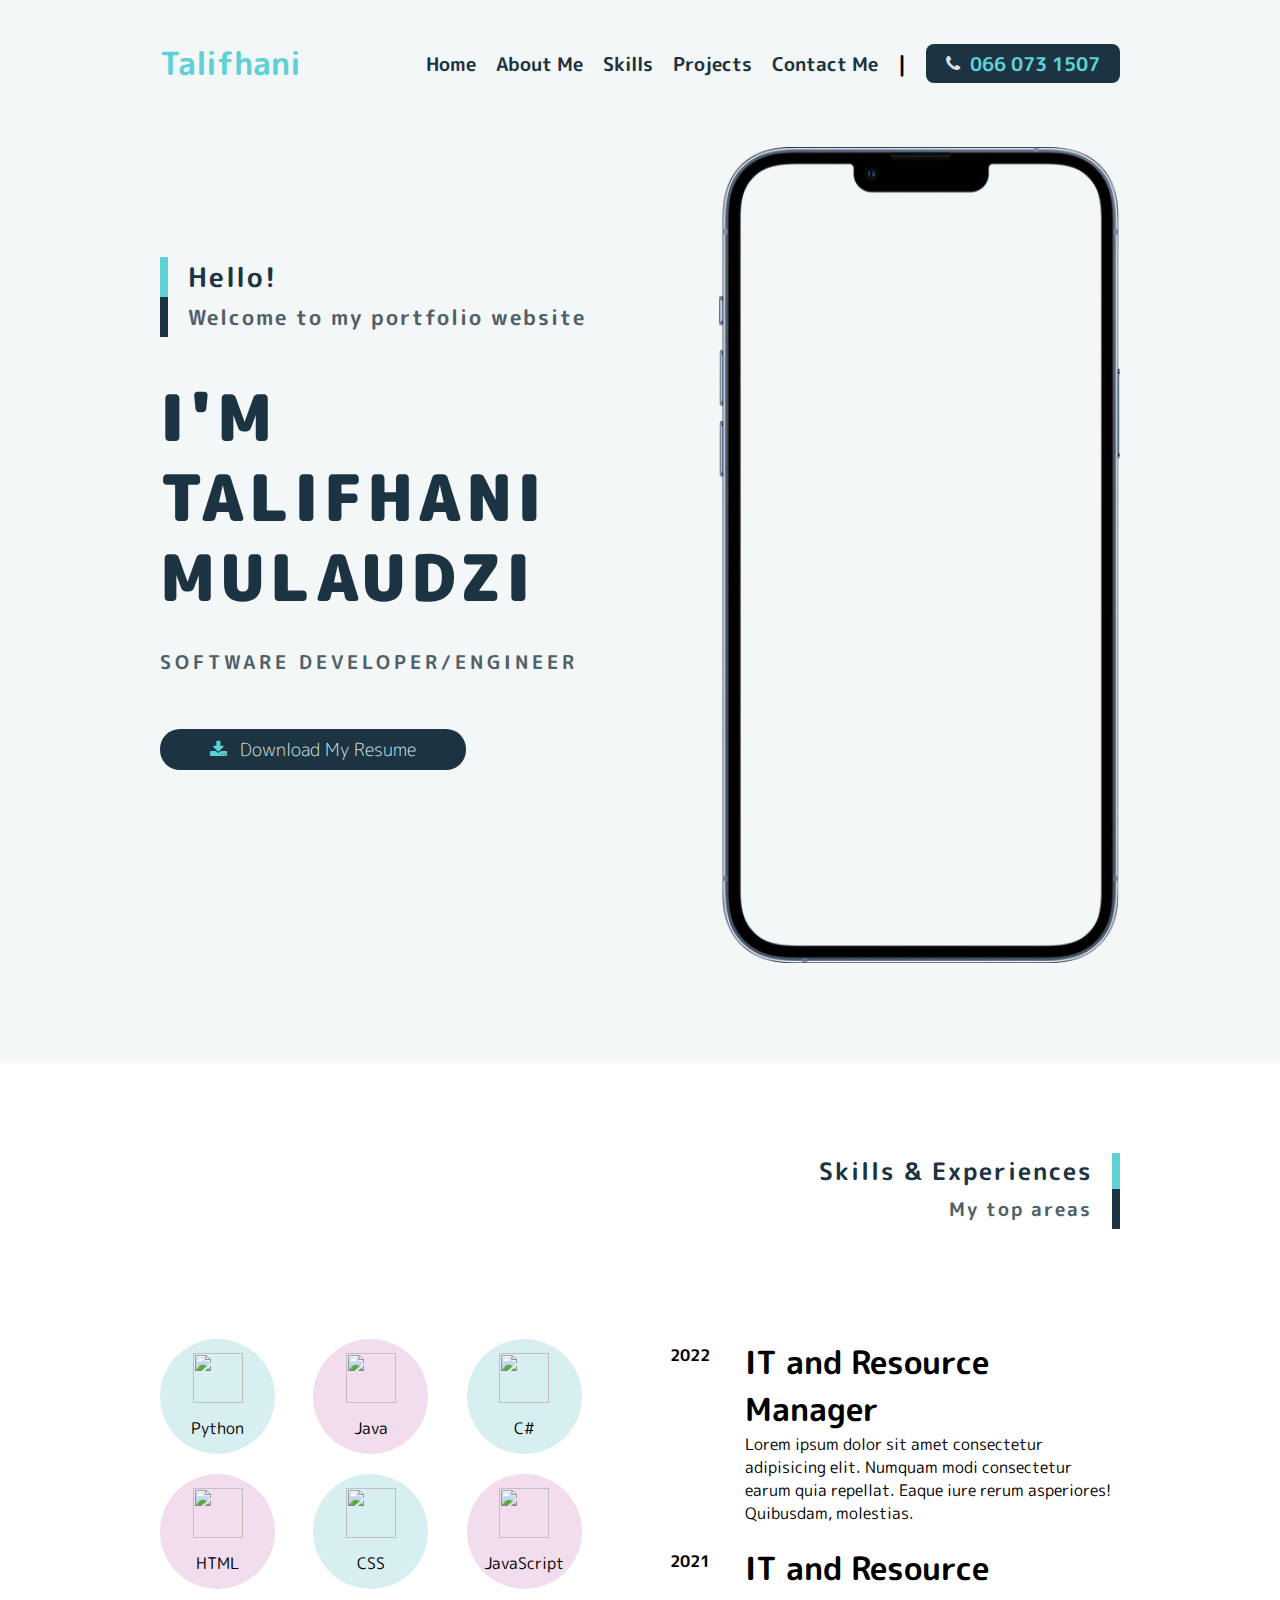
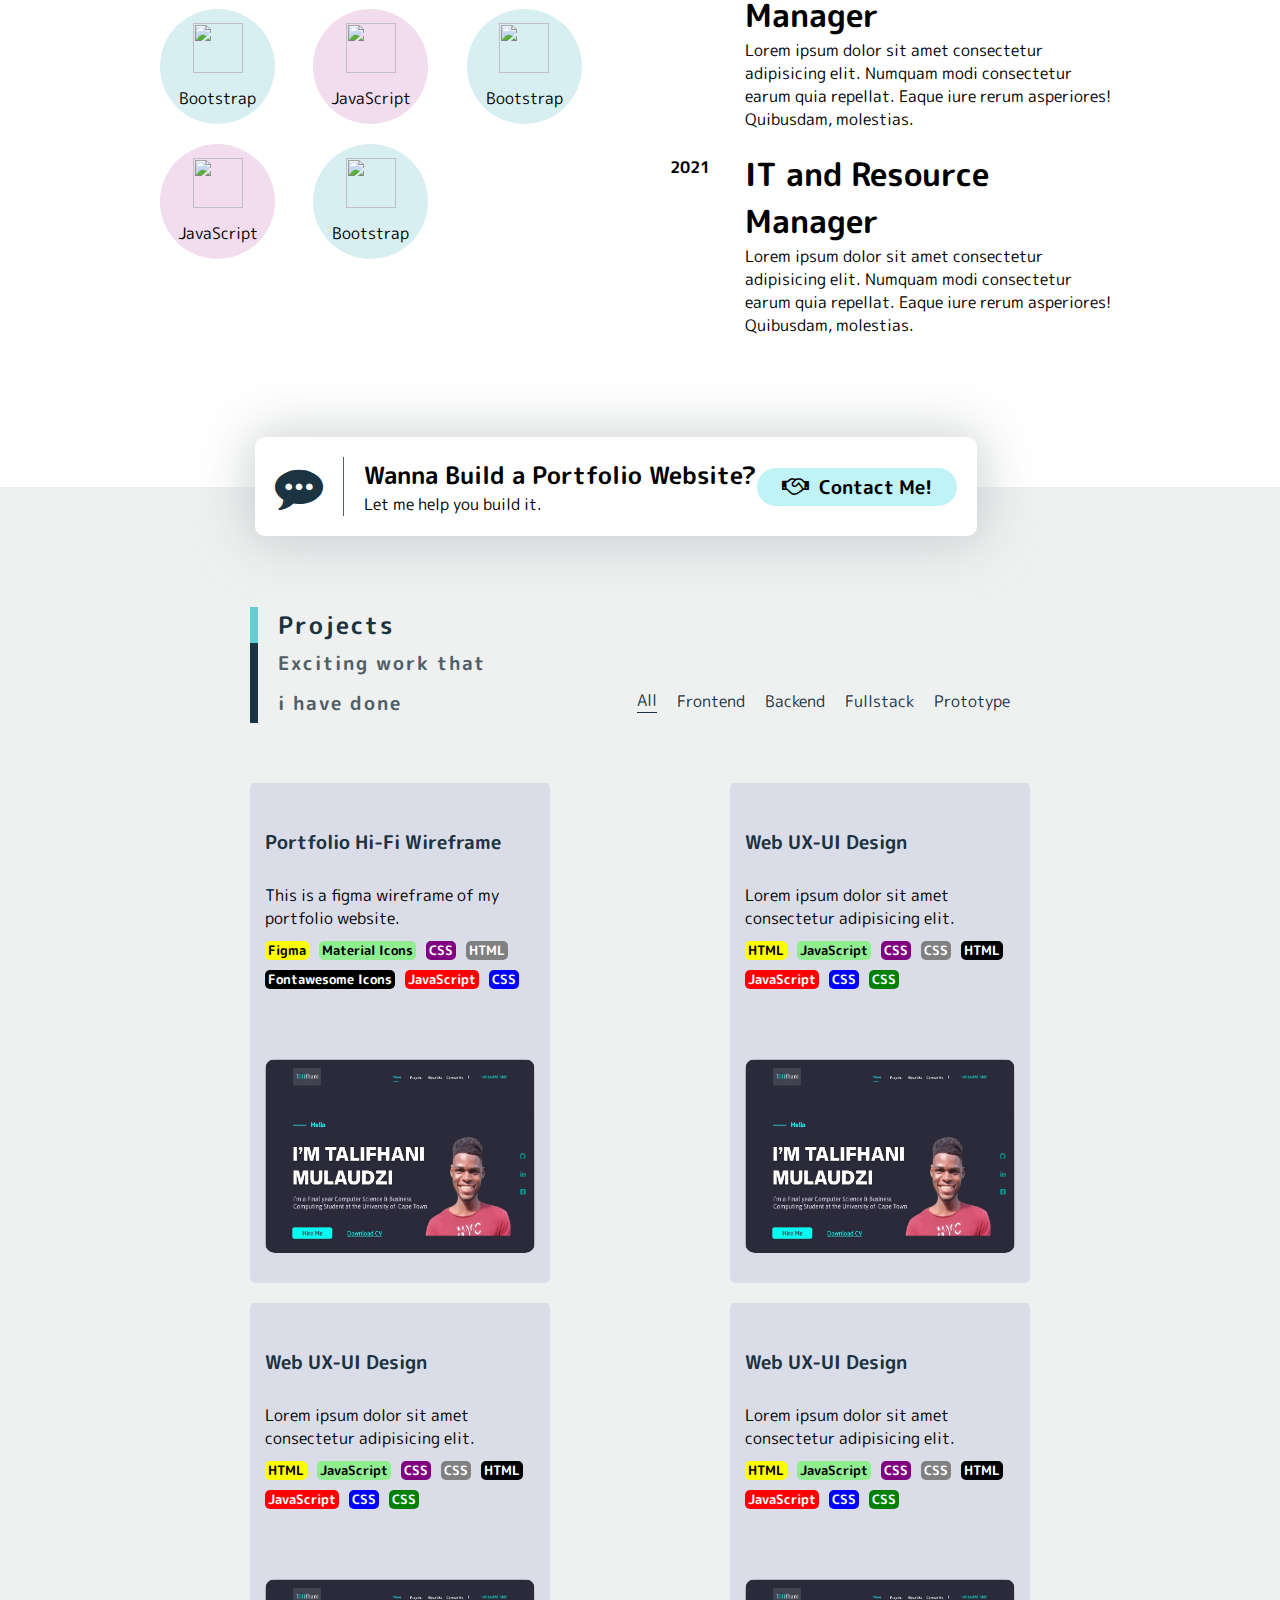
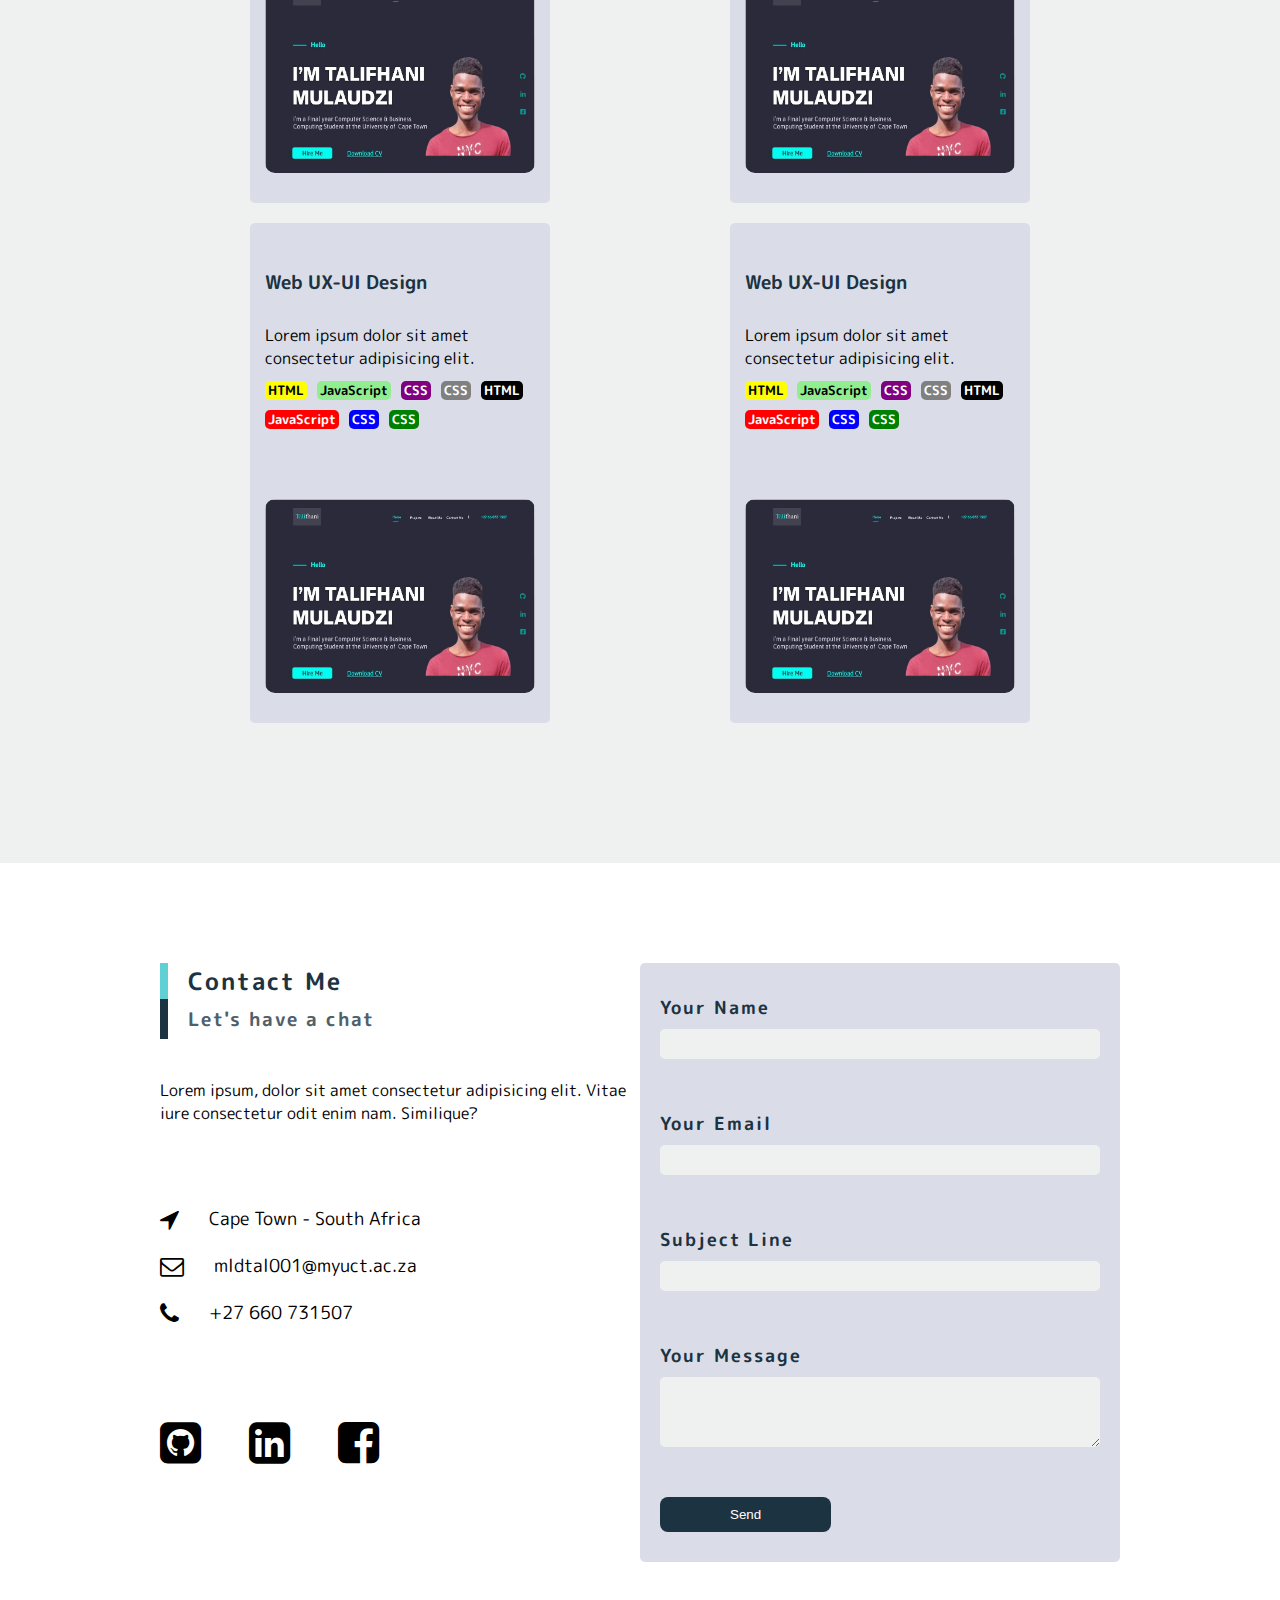
==== index.html @ 7d08fd40 "html update" ====
<!DOCTYPE html>
<html lang="en">
  <head>
    <meta charset="UTF-8" />
    <meta http-equiv="X-UA-Compatible" content="IE=edge" />
    <meta name="viewport" content="width=device-width, initial-scale=1.0" />
    <link
      rel="stylesheet"
      href="https://cdnjs.cloudflare.com/ajax/libs/font-awesome/4.7.0/css/font-awesome.min.css"
    />

    <link rel="preconnect" href="https://fonts.googleapis.com" />
    <link rel="preconnect" href="https://fonts.gstatic.com" crossorigin />
    <link
      href="https://fonts.googleapis.com/css2?family=M+PLUS+Rounded+1c:wght@100;300;400;500;700;800;900&display=swap"
      rel="stylesheet"
    />

    <!-- Programming language icons -->
    <link
      rel="stylesheet"
      href="https://cdn.jsdelivr.net/gh/devicons/devicon@v2.10.1/devicon.min.css"
    />

    <!-- Bootstrap -->
    

    <link rel="stylesheet" href="style.css" />
    <title>Talifhani Mulaudzi</title>
  </head>
  <body>
    
    <header id="header" class="header-wrapper">
      <canvas class="particles"></canvas>
      <div class="head-center">
        <nav>
          <h1>Talifhani</h1>
          <div class="nav-wrapper">
            <ul class="nav-list">
              <a href="#"><li><h3>Home</h3></li></a>
              <a href="#"><li><h3>About Me</h3></li></a>
              <a href="#skills-section"><li><h3>Skills</h3></li></a>
              <a href="#projects"><li><h3>Projects</h3></li></a>
              <a href="#contact-me"><li><h3>Contact Me</h3></li></a>
              <li><h3>|</h3></li>
              <a href="#">
                <li class="call">
                  <i class="fa fa-phone" aria-hidden="true"></i>
                  <h3>066 073 1507</h3>
                </li>
              </a>
            </ul>
          </div>
        </nav>
        <div class="header-content">
          <div class="intro">
            <div class="welcome">
              <h2 class="tittle-left">Hello!</h2>
              <h3 class="subtittle-left">Welcome to my portfolio website</3>
            </div>
            <h1>I'M TALIFHANI MULAUDZI</h1>
            <p class="job-tittle">SOFTWARE DEVELOPER/ENGINEER</p>
            <div class="buttons">
              <!-- <a href="#">Hire Me</a> -->
              <a href="#"
                ><i class="fa fa-download" aria-hidden="true"></i> Download My
                Resume</a
              >
            </div>
            
          </div>
          <div class="picture"></div>
        </div>
        <div class="right-side"></div>
      </div>
    </header>
    <main>
      <!-- <section class="about-me">More about me</section> -->
      <section id="skills-section" class="skills-section">
        <div class="skills-wrapper">
          <div class="skills-tittles">
            <h2 class="tittle-right">Skills & Experiences</h2>
            <h3 class="subtittle-right">My top areas</h3>
          </div>
          <div class="skills-list">
            <ul class="skill">
              <li>
                <img
                  width="50px"
                  height="50px"
                  src="https://cdn.jsdelivr.net/gh/devicons/devicon/icons/python/python-original.svg"
                />
                <p>Python</p>
              </li>

              <li>
                <img
                  width="50px"
                  height="50px"
                  src="https://cdn.jsdelivr.net/gh/devicons/devicon/icons/java/java-original.svg"
                />
                <p>Java</p>
              </li>
              <li>
                <img
                  width="50px"
                  height="50px"
                  src="https://cdn.jsdelivr.net/gh/devicons/devicon/icons/csharp/csharp-original.svg"
                />
                <p>C#</p>
              </li>
              <li>
                <img
                  width="50px"
                  height="50px"
                  src="https://cdn.jsdelivr.net/gh/devicons/devicon/icons/html5/html5-original.svg"
                />
                <p>HTML</p>
              </li>
              <li>
                <img
                  width="50px"
                  height="50px"
                  src="https://cdn.jsdelivr.net/gh/devicons/devicon/icons/css3/css3-original.svg"
                />
                <p>CSS</p>
              </li>
              <li>
                <img
                  width="50px"
                  height="50px"
                  src="https://cdn.jsdelivr.net/gh/devicons/devicon/icons/javascript/javascript-original.svg"
                />
                <p>JavaScript</p>
              </li>
              <li>
                <img
                  width="50px"
                  height="50px"
                  src="https://cdn.jsdelivr.net/gh/devicons/devicon/icons/bootstrap/bootstrap-original.svg"
                />
                <p>Bootstrap</p>
              </li>
              <li>
                <img
                  width="50px"
                  height="50px"
                  src="https://cdn.jsdelivr.net/gh/devicons/devicon/icons/javascript/javascript-original.svg"
                />
                <p>JavaScript</p>
              </li>
              <li>
                <img
                  width="50px"
                  height="50px"
                  src="https://cdn.jsdelivr.net/gh/devicons/devicon/icons/bootstrap/bootstrap-original.svg"
                />
                <p>Bootstrap</p>
              </li>
              <li>
                <img
                  width="50px"
                  height="50px"
                  src="https://cdn.jsdelivr.net/gh/devicons/devicon/icons/javascript/javascript-original.svg"
                />
                <p>JavaScript</p>
              </li>
              <li>
                <img
                  width="50px"
                  height="50px"
                  src="https://cdn.jsdelivr.net/gh/devicons/devicon/icons/bootstrap/bootstrap-original.svg"
                />
                <p>Bootstrap</p>
              </li>
            </ul>
          </div>
          <div class="experiences">
            <div class="experience">
              <h4 class="year">2022</h4>
              <div class="experience-description">
                <h1>IT and Resource Manager</h1>
                <p>
                  Lorem ipsum dolor sit amet consectetur adipisicing elit. Numquam
                  modi consectetur earum quia repellat. Eaque iure rerum asperiores!
                  Quibusdam, molestias.
                </p>
              </div>
            </div>
            <div class="experience">
              <h4 class="year">2021</h4>
              <div class="experience-description">
                <h1>IT and Resource Manager</h1>
                <p>
                  Lorem ipsum dolor sit amet consectetur adipisicing elit. Numquam
                  modi consectetur earum quia repellat. Eaque iure rerum asperiores!
                  Quibusdam, molestias.
                </p>
              </div>
            </div>
            <div class="experience">
              <h4 class="year">2021</h4>
              <div class="experience-description">
                <h1>IT and Resource Manager</h1>
                <p>
                  Lorem ipsum dolor sit amet consectetur adipisicing elit. Numquam
                  modi consectetur earum quia repellat. Eaque iure rerum asperiores!
                  Quibusdam, molestias.
                </p>
              </div>
            </div>
          </div>
        </div>
      </section>
      <section class="projects" id="projects">
        <div class="projects-wrapper">
          <div class="wide-card">
            <div class="left">
              <i class="fa fa-commenting" aria-hidden="true"></i>
              <div>
                <h2>Wanna Build a Portfolio Website?</h2>
                <p>Let me help you build it.</p>
              </div>
            </div>
            <a href="#contact-me" class="btn">
              <i class="fa fa-handshake-o" aria-hidden="true"></i>
              <h3>Contact Me!</h3>
            </a>
          </div>
          <div class="heading">
            <h2 class="tittle-left">Projects</h2>
            <h3 class="subtittle-left">Exciting work that i have done</h3>
          </div>
          <div class="filter-menu">
            <ul>
              <a class="active" href="#"><li>All</li></a>
              <a href="#"><li>Frontend</li></a>
              <a href="#"><li>Backend</li></a>
              <a href="#"><li>Fullstack</li></a>
              <a href="#"><li>Prototype</li></a>
            </ul>
          </div>
          <div class="card-wrapper">
            <div class="card">
              <div>
                <h3>Portfolio Hi-Fi Wireframe</h3>
                <p>This is a figma wireframe of my portfolio website. </p>
                <ul class="languages">
                  <li>Figma</li>
                  <li>Material Icons</li>
                  <li>CSS</li>
                  <li>HTML</li>
                  <li>Fontawesome Icons</li>
                  <li>JavaScript</li>
                  <li>CSS</li>
                </ul>
              </div>
              <img src="./assets/web.JPG" >
            </div>
            <div class="card">
              <div>
                <h3>Web UX-UI Design</h3>
                <p>Lorem ipsum dolor sit amet consectetur adipisicing elit.</p>
                <ul class="languages">
                  <li>HTML</li>
                  <li>JavaScript</li>
                  <li>CSS</li>
                  <li>CSS</li>
                  <li>HTML</li>
                  <li>JavaScript</li>
                  <li>CSS</li>
                  <li>CSS</li>
                </ul>
              </div>
              <img src="./assets/web.JPG" >
            </div>
            <div class="card">
              <div>
                <h3>Web UX-UI Design</h3>
                <p>Lorem ipsum dolor sit amet consectetur adipisicing elit.</p>
                <ul class="languages">
                  <li>HTML</li>
                  <li>JavaScript</li>
                  <li>CSS</li>
                  <li>CSS</li>
                  <li>HTML</li>
                  <li>JavaScript</li>
                  <li>CSS</li>
                  <li>CSS</li>
                </ul>
              </div>
              <img src="./assets/web.JPG" >
            </div>
            <div class="card">
              <div>
                <h3>Web UX-UI Design</h3>
                <p>Lorem ipsum dolor sit amet consectetur adipisicing elit.</p>
                <ul class="languages">
                  <li>HTML</li>
                  <li>JavaScript</li>
                  <li>CSS</li>
                  <li>CSS</li>
                  <li>HTML</li>
                  <li>JavaScript</li>
                  <li>CSS</li>
                  <li>CSS</li>
                </ul>
              </div>
              <img src="./assets/web.JPG" >
            </div>
            <div class="card">
              <div>
                <h3>Web UX-UI Design</h3>
                <p>Lorem ipsum dolor sit amet consectetur adipisicing elit.</p>
                <ul class="languages">
                  <li>HTML</li>
                  <li>JavaScript</li>
                  <li>CSS</li>
                  <li>CSS</li>
                  <li>HTML</li>
                  <li>JavaScript</li>
                  <li>CSS</li>
                  <li>CSS</li>
                </ul>
              </div>
              <img src="./assets/web.JPG" >
            </div>
            <div class="card">
              <div>
                <h3>Web UX-UI Design</h3>
                <p>Lorem ipsum dolor sit amet consectetur adipisicing elit.</p>
                <ul class="languages">
                  <li>HTML</li>
                  <li>JavaScript</li>
                  <li>CSS</li>
                  <li>CSS</li>
                  <li>HTML</li>
                  <li>JavaScript</li>
                  <li>CSS</li>
                  <li>CSS</li>
                </ul>
              </div>
              <img src="./assets/web.JPG" >
            </div>
          </div>
        </div>
      </section>

      <section class="contact-me" id="contact-me">
        <div class="contact-wrapper">
          <div class="contact-info">
            <div class="heading">
              <h2 class="tittle-left">Contact Me</h2>
              <h3 class="subtittle-left">Let's have a chat</h3>
              <p>Lorem ipsum, dolor sit amet consectetur adipisicing elit. Vitae iure consectetur odit enim nam. Similique?</p>
            </div>
            <ul class="more">
              <li><i class="fa fa-location-arrow" aria-hidden="true"></i> <p>Cape Town - South Africa</p></li>
              <li><i class="fa fa-envelope-o" aria-hidden="true"></i> <p>mldtal001@myuct.ac.za</p>
              </li>
              <li><i class="fa fa-phone" aria-hidden="true"></i> <p>+27 660 731507</p>
              </li>
            </ul>

            <ul class="socials">
              <li><a href="#" rel=""><i class="fa fa-github-square" aria-hidden="true"></i></a></li>
              <li><a href="#" rel=""><i class="fa fa-linkedin-square" aria-hidden="true"></i></a></li>
              <li><a href="#" rel=""><i class="fa fa-facebook-square" aria-hidden="true"></i></a></li>
            </ul>
          </div>
          <form class="contact-form">
            <div>
              <label for="name">Your Name</label>
              <input type="text" name="name" id="name">
            </div>

            <div>
              <label for="email">Your Email</label>
              <input type="email" name="email" id="email">
            </div>

            <div>
              <label for="subject">Subject Line</label>
              <input type="text" name="subject" id="subject">
            </div>

            <div>
              <label for="message">Your Message</label>
              <textarea type="text" name="message" id="message"> </textarea>
            </div>

            <input type="submit" value="Send">
          </form>
        </div>
      </section>

    </main>
    <script src="script.js"></script>
    <script src="https://cdnjs.cloudflare.com/ajax/libs/particlesjs/2.2.3/particles.min.js"></script>
  </body>
</html>
---- style.css ----
/* Website Variables for the default theme*/
:root{
    --background: #FFFFFF;
    --background-odd: #eff1f1;
    --card-bg-color: #dadde8;
    --surface: #DAE4E8;
    --home-bg-color: rgb(218, 228, 232,0.3);
    --primary: #5FD1D4;
    --secondary: #1C3342;
    --onBackground: var(--secondary);
    --onSurface:var(--secondary);
    --onPrimary:var(--secondary);
    --onSecondary:var(--surface);
    --light-text: #506068;
    --site-width: 75%;
    --site-max-width: 1100px;
    --particles-color1: #b1dcf5;
    --particles-color2: #f5b1c2;
}

/* remove all the default margins */
*{
    box-sizing: border-box;
    margin: 0px;
}

body{
    font-family: 'M PLUS Rounded 1c', sans-serif;
}

/* Remove style from all uls */
ul{
    list-style: none;
    padding: 0ox;
}

a{
    text-decoration: none;
    color: black;
}

/* Center the header */
.head-center{
    /* position: relative; */
    max-width: var(--site-max-width);
    width: var(--site-width);
    margin: auto;
}
.particles{
    position: absolute;
    z-index: -1;

}

.header-wrapper{
    position: relative;
    font-size: large;
    font-weight: 500;
    padding-top: 20px;
    padding-bottom: 0px;
    display: grid;
    grid-row-gap: 100px;
    grid-template-areas: 
    "nav"
    "header-content";
    background-color: var(--home-bg-color);
}

/* THe navigation bar */
nav{
    grid-area: nav;
    display: flex;
    justify-content: space-between;
    align-items: center;
    padding: 20px 0px;
    box-shadow: 0px 1px 1px 0px rgba(0,0,0,0.01);
}
nav > h1{
    font-weight: bolder;
    font-size: 2rem;
    color: var(--primary);
}

/* menu items */
.nav-list{
    display: flex;
    justify-content: space-between;
    align-items: center;
    padding: 0;
    
}

.nav-list >  li{
    margin-left: 20px;
}
.nav-list > a > li{
    color: var(--secondary);
    margin-left: 20px;
}
.nav-list > a > li > h3{
    font-size: 1.2rem;
}

/* Contact number */
.nav-list > a > .call > i {
    color: var(--surface);
}

.nav-list > a > .call{
    display: flex;
    justify-content: space-evenly;
    align-items: center;
    background-color: var(--secondary);
    padding: 5px 20px;
    margin-left: 20px;
    border-radius: 8px;
}

.nav-list > a > .call > i {
    padding-right: 10px;
}

.nav-list > a > .call > h3 {
    color: var(--primary);
}


/* Header Content */
.header-content{
    padding-top: 40px;
    display: grid;
    grid-template-columns: 1fr 1fr;
    grid-area: header-content;
    grid-template-areas: 
    "intro picture"
    ;
    grid-gap: 0px;
}

.intro{
    padding-top: 70px;
    padding-bottom: 200px;
    /* padding-left: 40px; */
    grid-area: intro;
    /* border: 2px dashed #1C3342; */
    /* height: 500px; */
}

.picture{
    display: block;
    grid-area: picture;
    /* position: relative; */
    padding: 0px;
    background: url(./assets/i13.png) right / contain no-repeat;
    /* border: 2px dashed #1C3342; */
   
}


/* Header content */
.welcome{
    margin-bottom: 40px;
    margin-top: 40px;
}

.tittle-left{ 
    padding-left: 20px;
    border-left: 8px solid var(--primary);
    color: var(--secondary);
    font-weight: 600;
    letter-spacing: 2px;
    /* line-height: 32px; */

}

.subtittle-left{ 
    padding-left: 20px;
    border-left: 8px solid var(--secondary);
    color: var(--light-text);
    font-weight: 500px;
    line-height: 40px;
    letter-spacing: 2px;
}

.intro > h1{
    font-size: 4rem;
    font-weight: 900;
    letter-spacing: 5px;
    line-height: 80px;
    margin-bottom: 30px;
    color: var(--secondary);
}

.intro > p{
    font-size: 1.2rem;
    font-weight: 600;
    letter-spacing: 4px;
    margin-bottom: 30px;
    color: var(--light-text);
    /* line-height: 80px; */
}

.right-side{
    display: none;
    position: absolute;
    height: 100%;
    z-index: -1;
    width: 70%;
    top: 0;
    right: 0;
    /* border: 2px dashed #1C3342; */
    background: url(./assets/circle-scatter.svg) right / cover no-repeat;
   
}

/* Header buttons */
.buttons{
    margin-top: 60px;
}

.buttons > a {
    
    background-color: var(--secondary);
    color: var(--surface);
    padding: 8px 50px;
    border-radius: 20px;
    font-weight: 300;
}

.buttons > a > i{
    padding-right: 8px;
    color: var(--primary);
}

/* Main */

/* Skills and experiences */
.skills-section{
    padding-top: 90px;
    /* background-color: var(--background-odd); */
}

.skills-wrapper{
    width: var(--site-width);
    max-width: var(--site-max-width);
    margin: auto;
    display: grid;
    grid-gap: 60px;
    grid-template-areas: 
    "skills-tittles skills-tittles"
    "skills-list experiences"
    ;
    grid-template-columns: 1fr 1fr;
    padding-bottom: 150px;
}

.skills-wrapper > .skills-list > .skill {
    padding-left: 0;
}

.skills-wrapper > .skills-tittles {
    /* text-align: end; */
    display: flex;
    flex-direction: column;
    align-items: flex-end;
    grid-area: skills-tittles;
    margin-bottom: 50px;

}

.skills-list{
    grid-area: skills-list;
    
    
}

.experiences{
    grid-area: experiences;
    display: grid;
    grid-row-gap: 20px;
    
}
.experience{
    display: grid;
    grid-template-columns: 1fr 5fr;
}

.experience .year{
    padding: 5px 0px;
    /* border: 2px dashed #1C3342; */
}

.experience-description{
    /* border: 2px dashed #5FD1D4; */
}



.tittle-right{ 
    padding-right: 20px;
    border-right: 8px solid var(--primary);
    color: var(--secondary);
    font-weight: 600;
    letter-spacing: 2px;
    /* line-height: 32px; */

}

.subtittle-right{ 
    padding-right: 20px;
    border-right: 8px solid var(--secondary);
    color: var(--light-text);
    font-weight: 500px;
    line-height: 40px;
    letter-spacing: 2px;
}

.skills-list > ul{
    display: grid;
    grid-template-columns: repeat(3, 1fr);
    grid-row-gap: 20px;
    grid-column-gap: 10px;
}

.skill li{
    background: #f1dded;
    /* border: 10px solid rgba(250, 199, 240, 0.13); */
    border-radius: 100%;
    display: flex;
    flex-direction: column;
    justify-content: space-evenly;
    align-items: center;
    width: 115px;
    height: 115px;
}

.skill li:nth-child(odd){
    background: #d8eff1;
}

.projects{
    background-color: var(--background-odd);
    padding: 120px;
}


/* Projects section */
.projects-wrapper{
    width: var(--site-width);
    max-width: var(--site-max-width);
    margin: auto;
    display: grid;
    grid-template-areas: 
    "heading filter-menu"
    "card-wrapper card-wrapper"
    ;
    align-items: flex-end;
    /* justify-items: center; */
    grid-row-gap: 60px;
    position: relative;

}

.filter-menu ul{
    display: flex;
    /* border: 2px dashed #1C3342; */
    align-items: flex-end;
    justify-content: flex-end;
    padding-bottom: 10px;
}

.filter-menu ul a{
    color: var(--secondary);
    margin-right: 20px;
}

.filter-menu ul a.active{
    border-bottom: 1px solid var(--secondary);
}

.filter-menu ul a:hover{
    border-bottom: 1px solid var(--secondary);
    color: var(--light-text); 
}

.wide-card{
    grid-area: filter-menu;
    display: flex;
    background-color: var(--background);
    /* width: 70%; */
    justify-content: space-between;
    align-items: center;
    padding: 20px;
    position: absolute;
    top: -170px;
    left: -45%;
    right: 10%;
    border-radius: 10px;
    box-shadow: 0px 0px 52px 5px rgba(168, 175, 177, 0.57);

}
.wide-card .left{
    display: flex;
    align-items: center;
}
.left i{
    padding-right: 20px;
    font-size: 3rem;
    color: #1C3342;
}

.left div{
    padding-left: 20px;
    border-left: 1px solid var(--light-text);
}

.wide-card .btn{
    display: flex;
    align-items: center;
    background-color: #c0f3f5;
    padding: 5px 25px;
    border-radius: 25px;
}

.btn i{
    padding-right: 10px;
    font-size: 1.3rem;
}

.heading{
    grid-area: heading;
    /* border: 2px solid #1C3342; */
}

.card-wrapper{
    display: flex;
    flex-wrap: wrap;
    justify-content: space-between;
    grid-area: card-wrapper;
}

.card{
    /* border: 2px solid #1C3342; */
    background-color: var(--card-bg-color);
    width: 300px;
    padding: 15px 0px 0px 0px;
    border-radius: 5px;
    height: 500px;
    display: flex;
    flex-direction: column;
    justify-content: space-around;
    align-items: center;

    /* To be removed! */
    margin-bottom: 20px;
}

.card > div{
    padding: 0px 15px;
    display: grid;
    grid-template-rows: 0.8fr 0.8fr 1fr;
    /* grid-template-rows: repeat(3, 1fr); */
    grid-gap: 10px;
}

.card > div > h3{
    /* padding: 0; */
    /* border: 2px solid #5FD1D4; */
    color: var(--secondary);
}

.card > div > ul{
    /* padding: 10px 0px; */
    padding: 0;
    display: flex;
    flex-wrap: wrap;
}

.languages li{
    padding: 0px 3px;
    margin-right: 10px;
    margin-bottom: 10px;
    font-size: 0.8rem;
    font-weight: bold;
    border-radius: 5px;
}
.languages li:nth-child(1){
    background-color: yellow;
}
.languages li:nth-child(2){
    background-color: lightgreen;
}
.languages li:nth-child(3){
    background-color: purple;
    color: white;
}
.languages li:nth-child(4){
    color: white;
    background-color: grey;
}
.languages li:nth-child(5){
    background-color: black;
    color: white;
}
.languages li:nth-child(6){
    color: white;
    background-color: red;
}
.languages li:nth-child(7){
    color: white;
    background-color: blue;
}
.languages li:nth-child(8){
    color: white;
    background-color: green;
}

.card img{
    border-radius: 10px;
    height: 40%;
    width: 90%;
    /* background: url(./assets/web.JPG) no-repeat center/contain; */
}


.contact-me{
    padding: 100px 0px;
}

.contact-wrapper{
    width: var(--site-width);
    max-width: var(--site-max-width);
    margin: auto;
    display: grid;
    grid-template-columns: repeat(2, 1fr);
    justify-items: end;
}

.contact-info .heading > p{
    padding-top: 40px;
}

.contact-info .heading {
    padding-bottom: 80px;
}

.contact-info ul{
    padding: 0px;
}

.contact-info .more{
    padding-bottom: 10px;
}

.contact-info .more li{
    
    /* background-color: #5FD1D4; */
    display: flex;
    align-items: center;
    margin-bottom: 20px;
}

.contact-info .more li p{
    font-size: large;
    margin-left: 10px;
    padding-left: 20px;
}

.contact-info .more li i{
    font-size: 1.5rem;
}

.contact-info .socials {
    margin-top: 50px;
    font-size: 3rem;
    display: flex;
}

.contact-info .socials > li{
    margin-right: 10%;
}

.contact-form{
    padding: 30px 20px;
    width: 100%;
    display: flex;
    flex-direction: column;
    justify-content: space-between;
    background-color: var(--card-bg-color);
    border-radius: 5px;
}

.contact-form div{
    display: flex;
    flex-direction: column;
    padding-bottom: 50px;
}

.contact-form div label{
    color: var(--secondary);
    font-weight: bold;
    letter-spacing: 2px;
    font-size: 1.15rem;
    padding-bottom: 8px;
    /* line-height: 30px; */

}

.contact-form div input, textarea{
    border: none;
    border-radius: 5px;
    height: 30px;
    padding: 0px 20px;
    font-size: 1.01rem;
    background-color: var(--background-odd);
    color: var(--background);
}

textarea{
    height: 70px;
}

.contact-form input[type="submit"]{
    width: fit-content;
    padding: 10px 70px;
    border: none;
    background-color: var(--secondary);
    color: var(--background);
    border-radius: 8px;
}
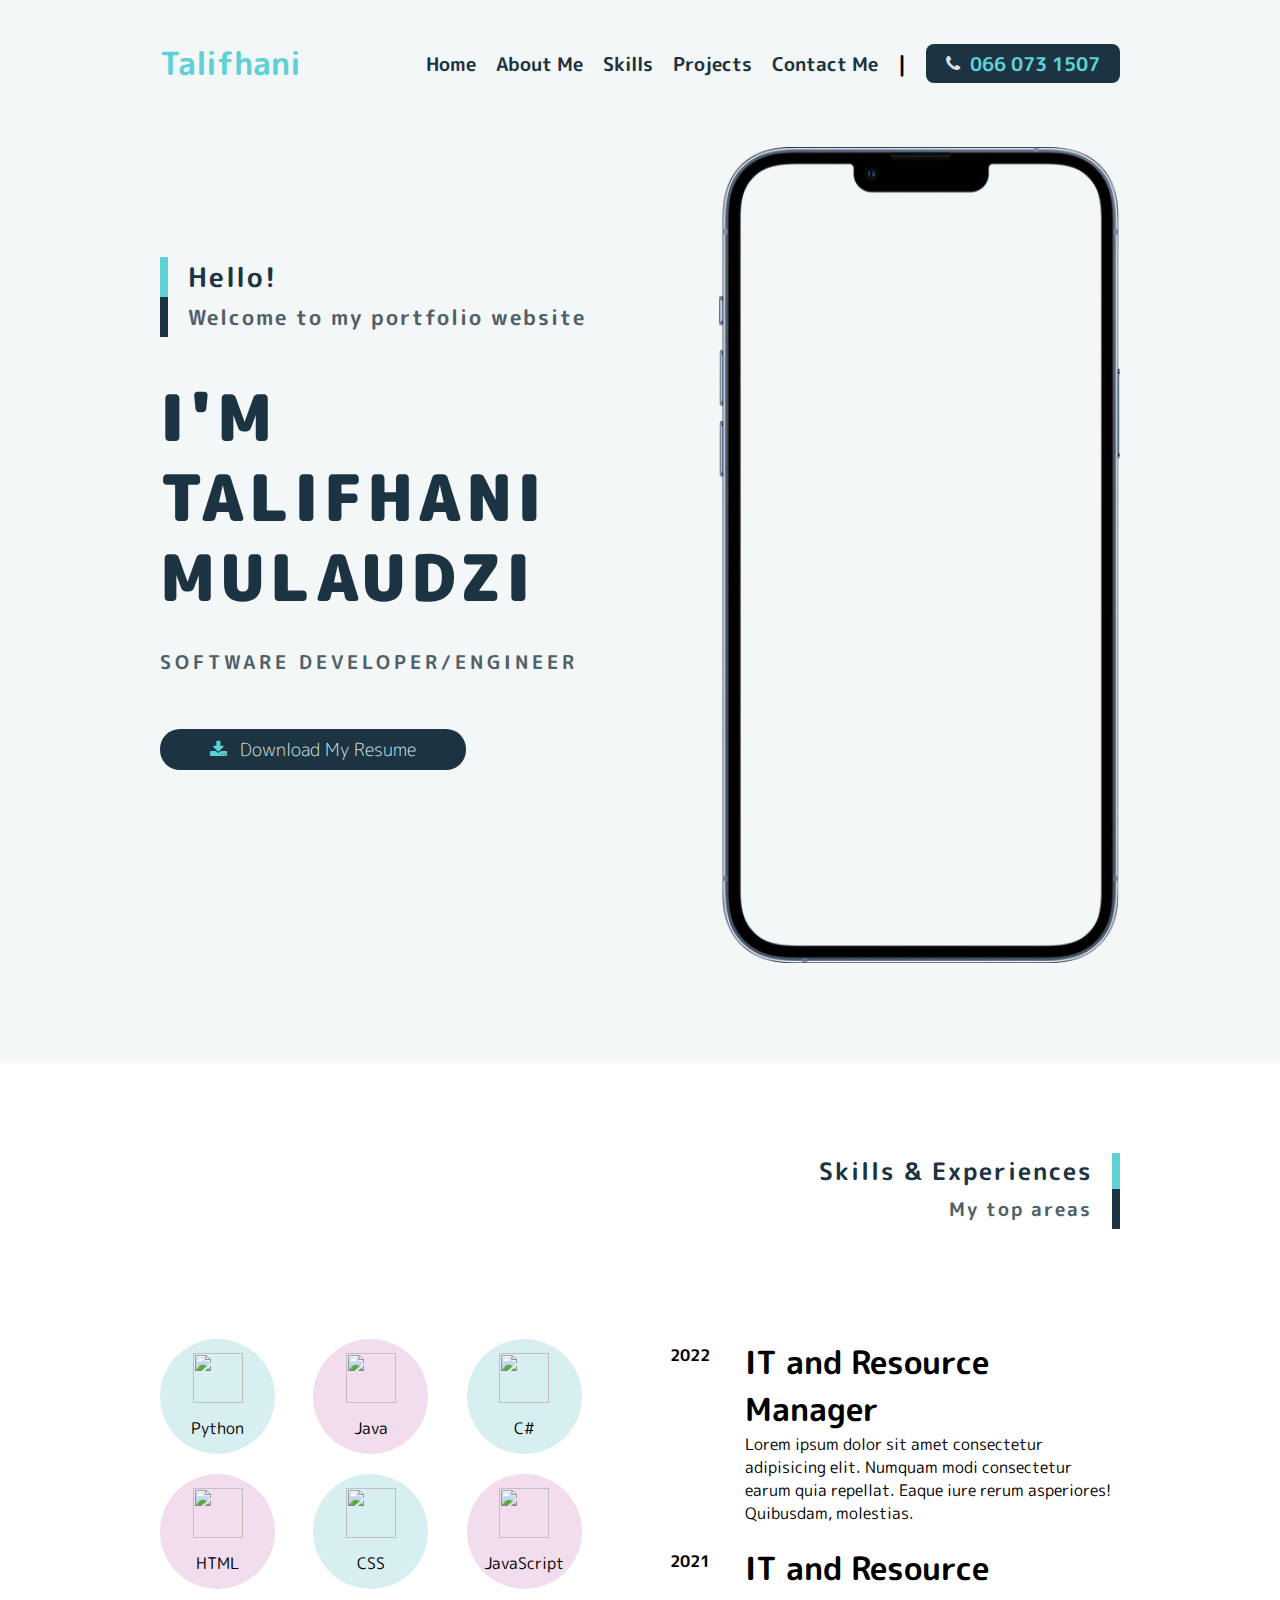
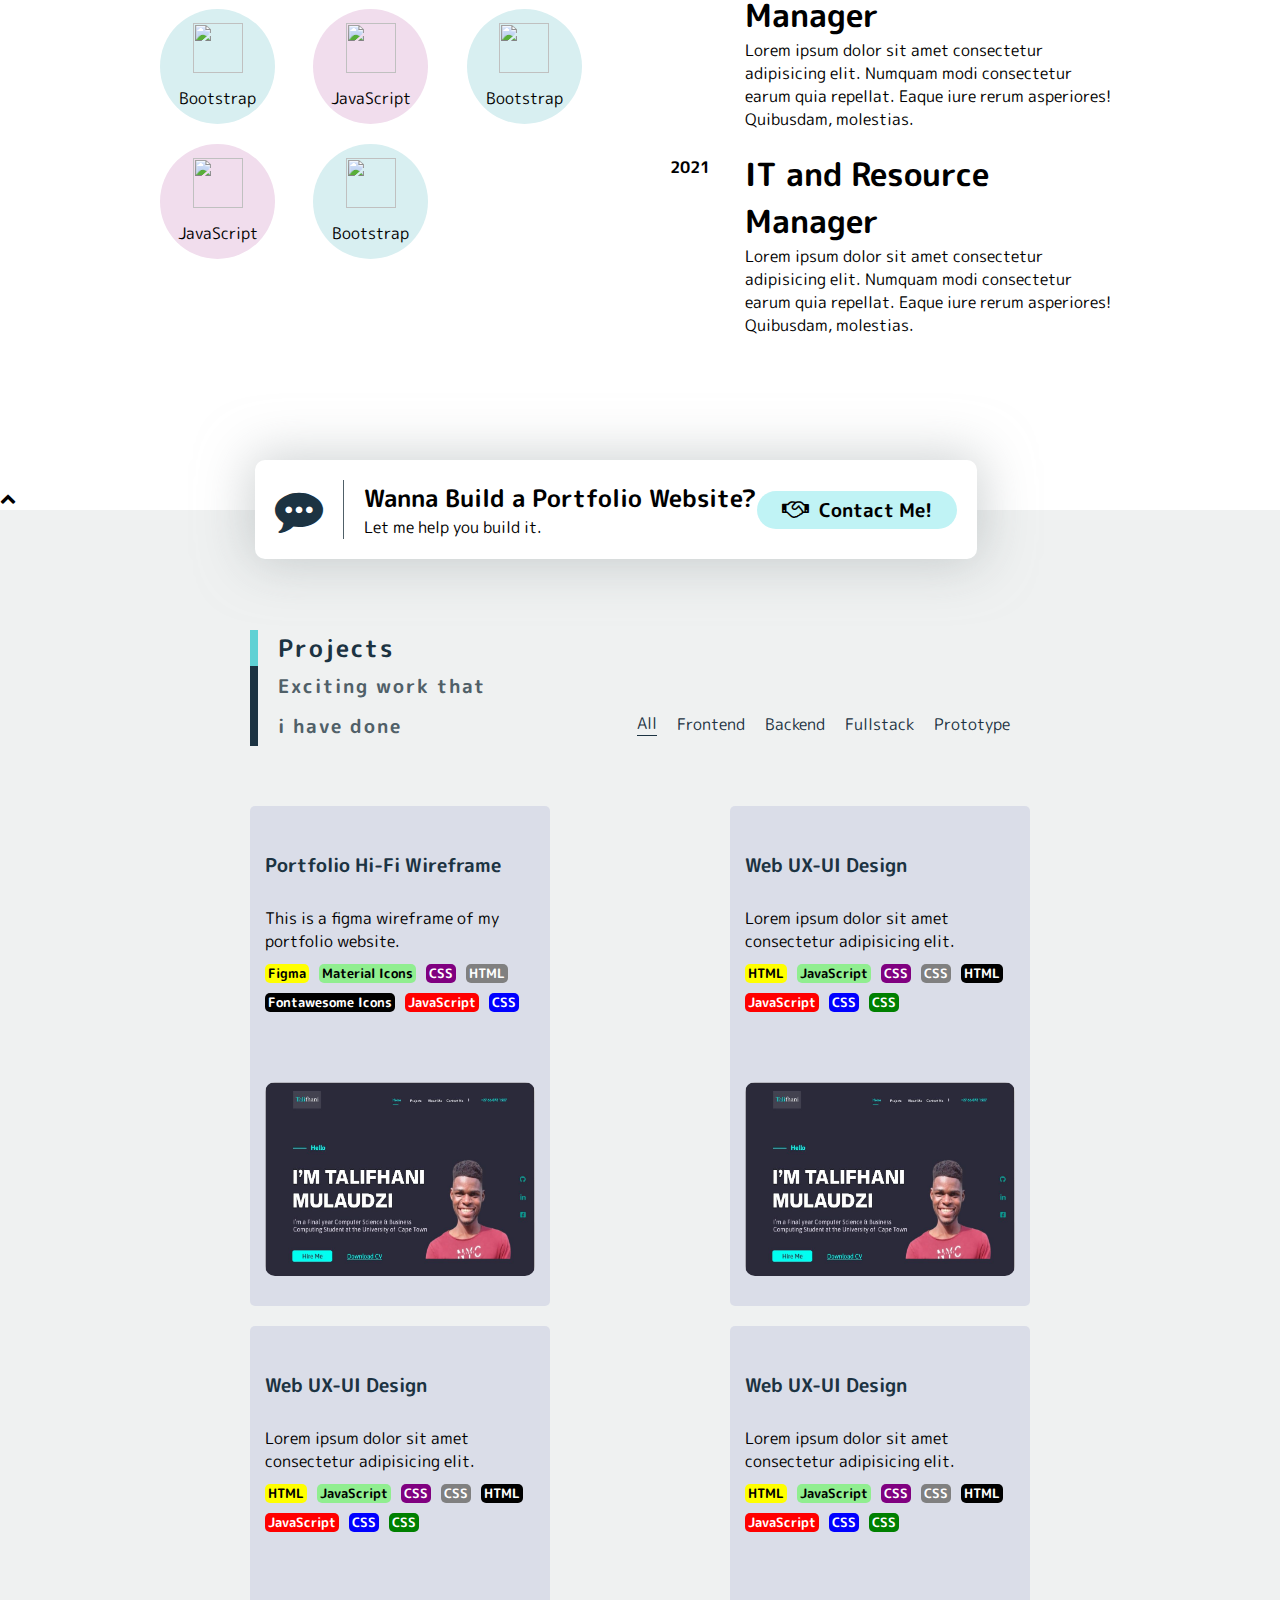
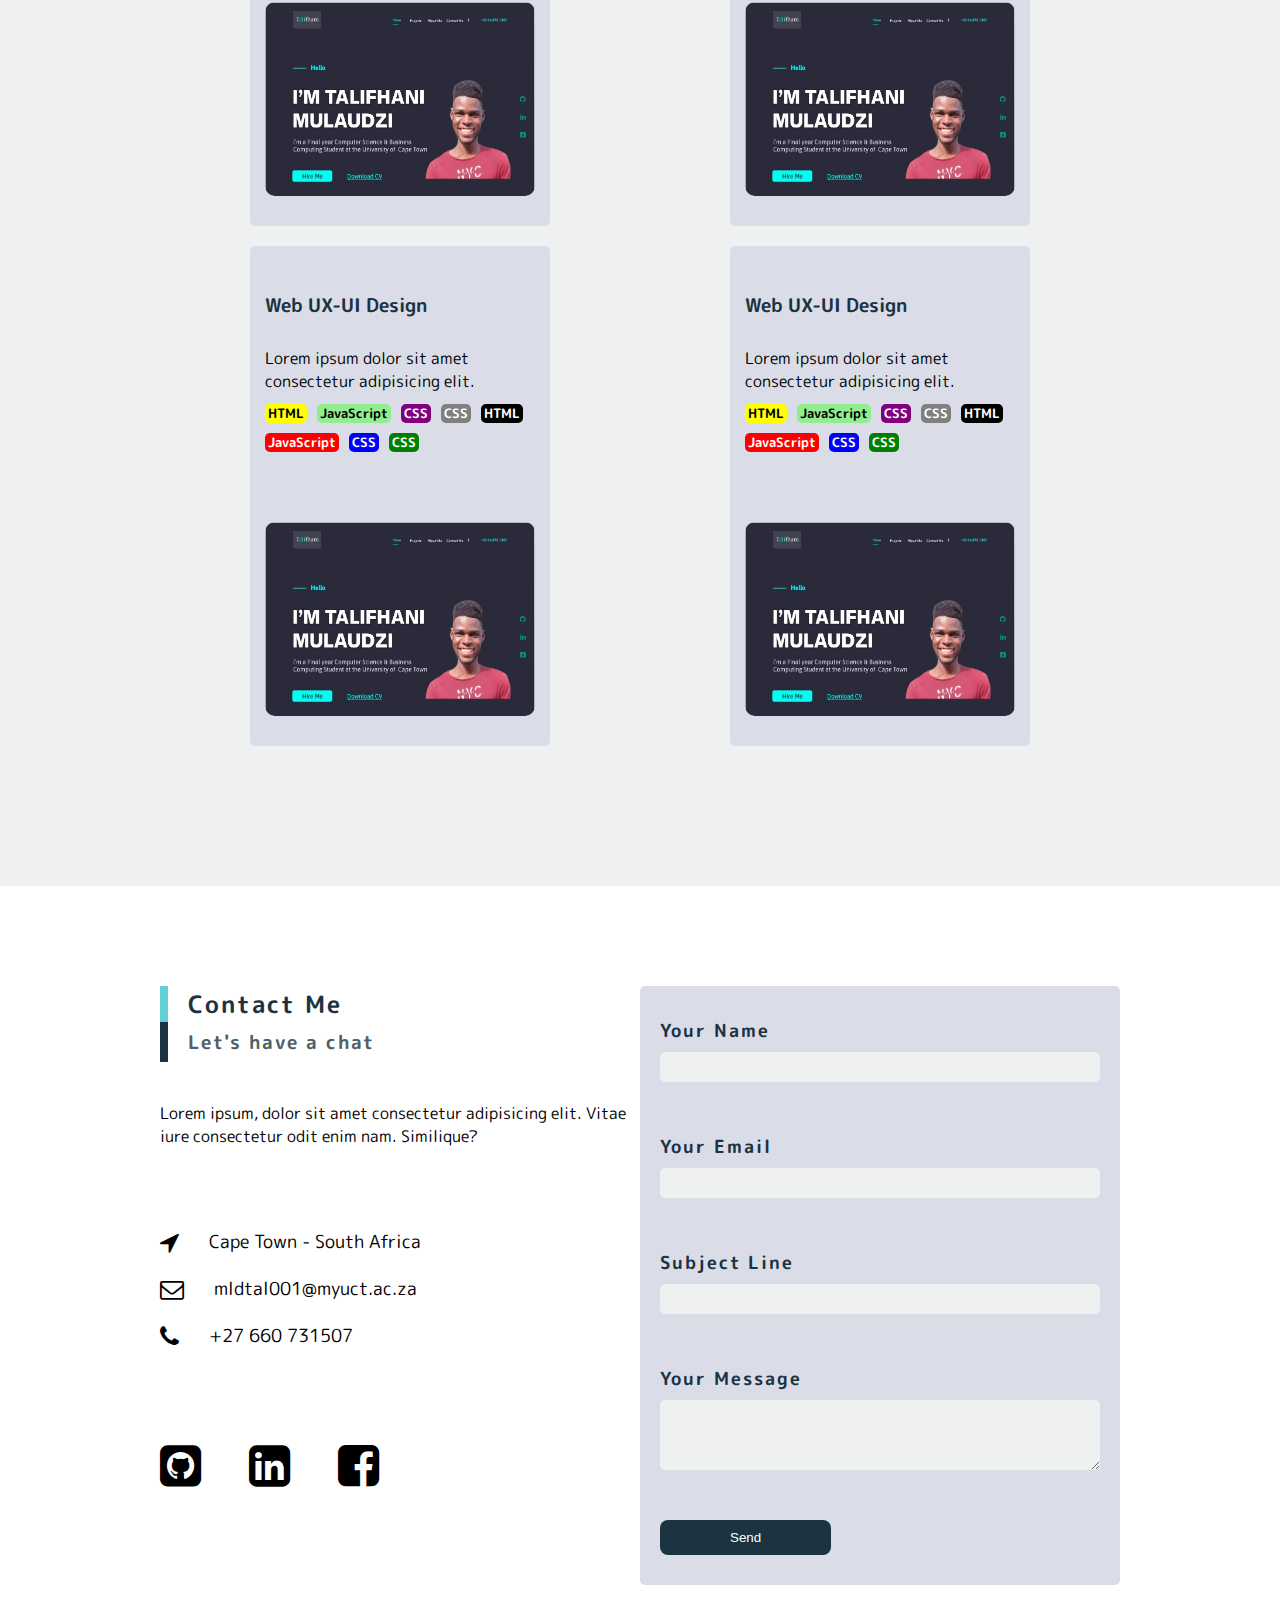
==== commit f341fa28: "Scroll to the top button html" ====
--- a/index.html
+++ b/index.html
@@ -211,6 +211,9 @@
             </div>
           </div>
         </div>
+        <a href="#" class="scroll-top">
+          <i class="fa fa-chevron-up" aria-hidden="true"></i>
+        </a>
       </section>
       <section class="projects" id="projects">
         <div class="projects-wrapper">
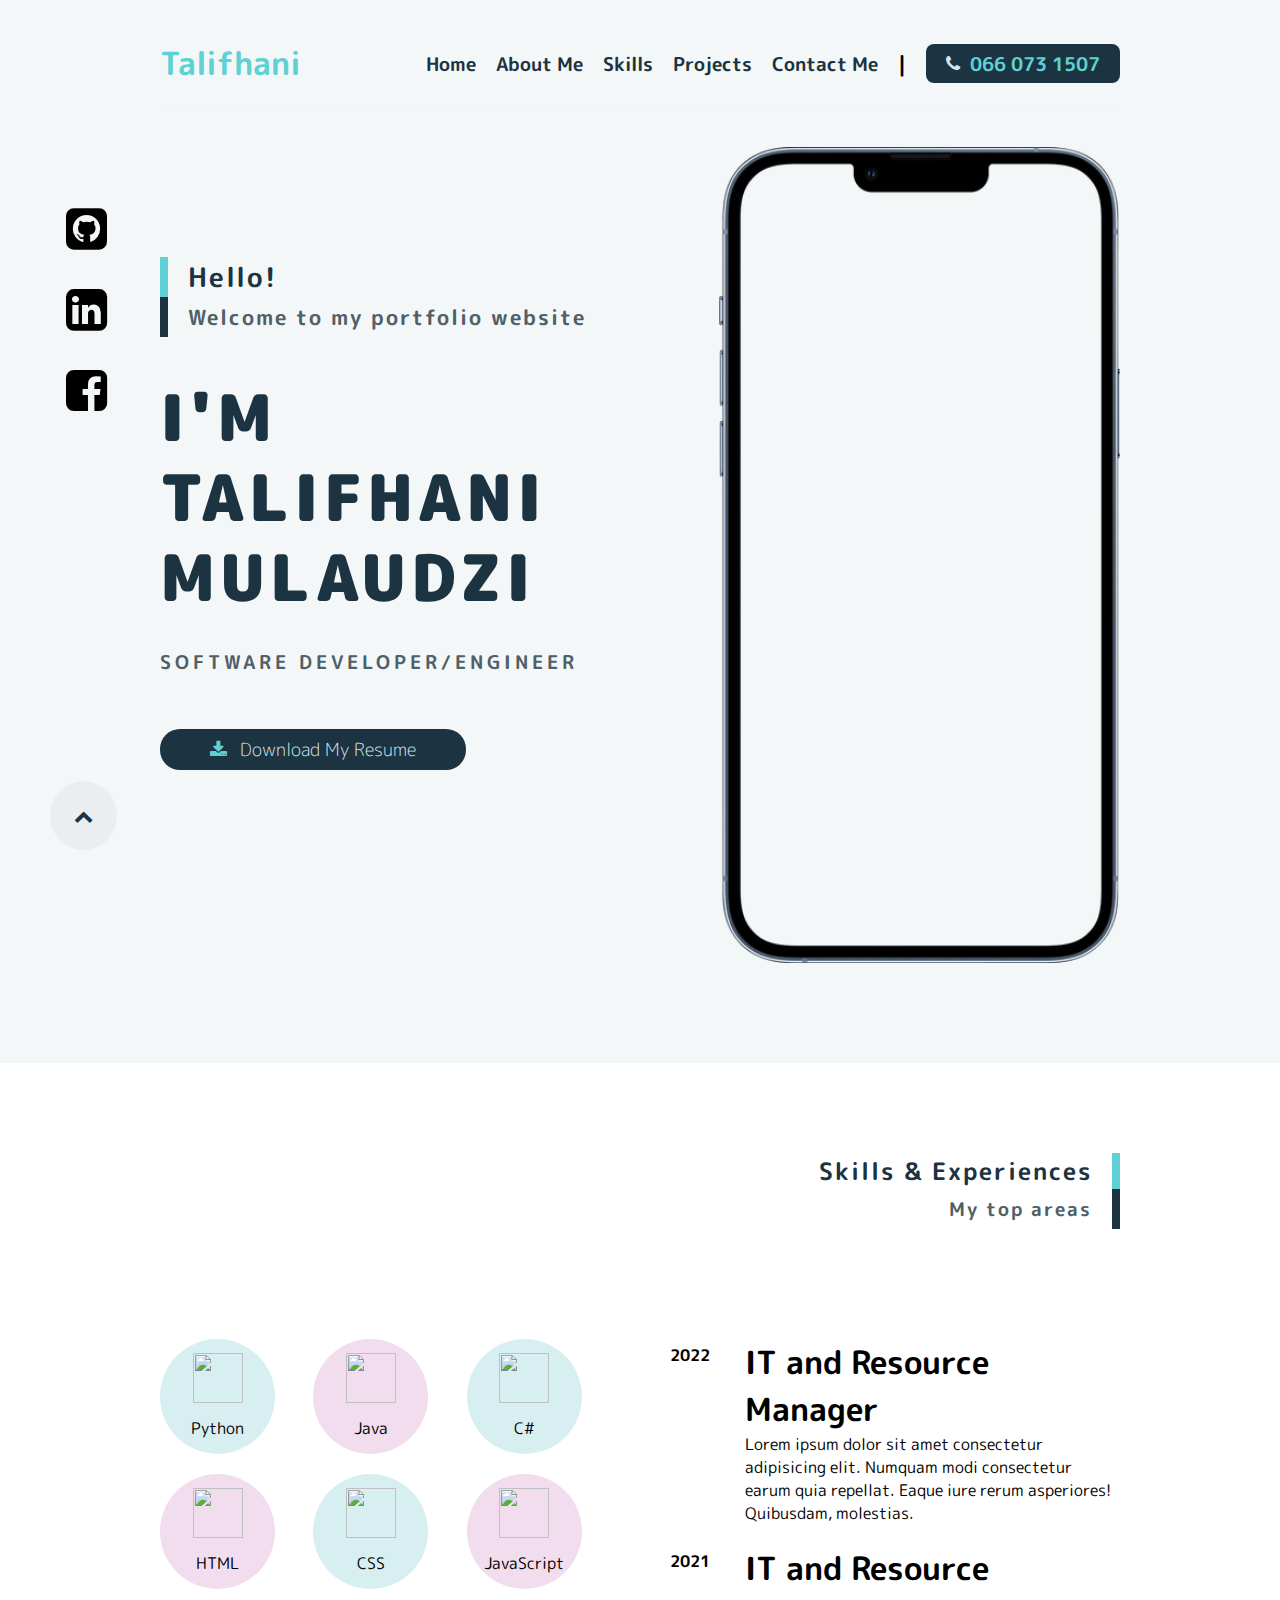
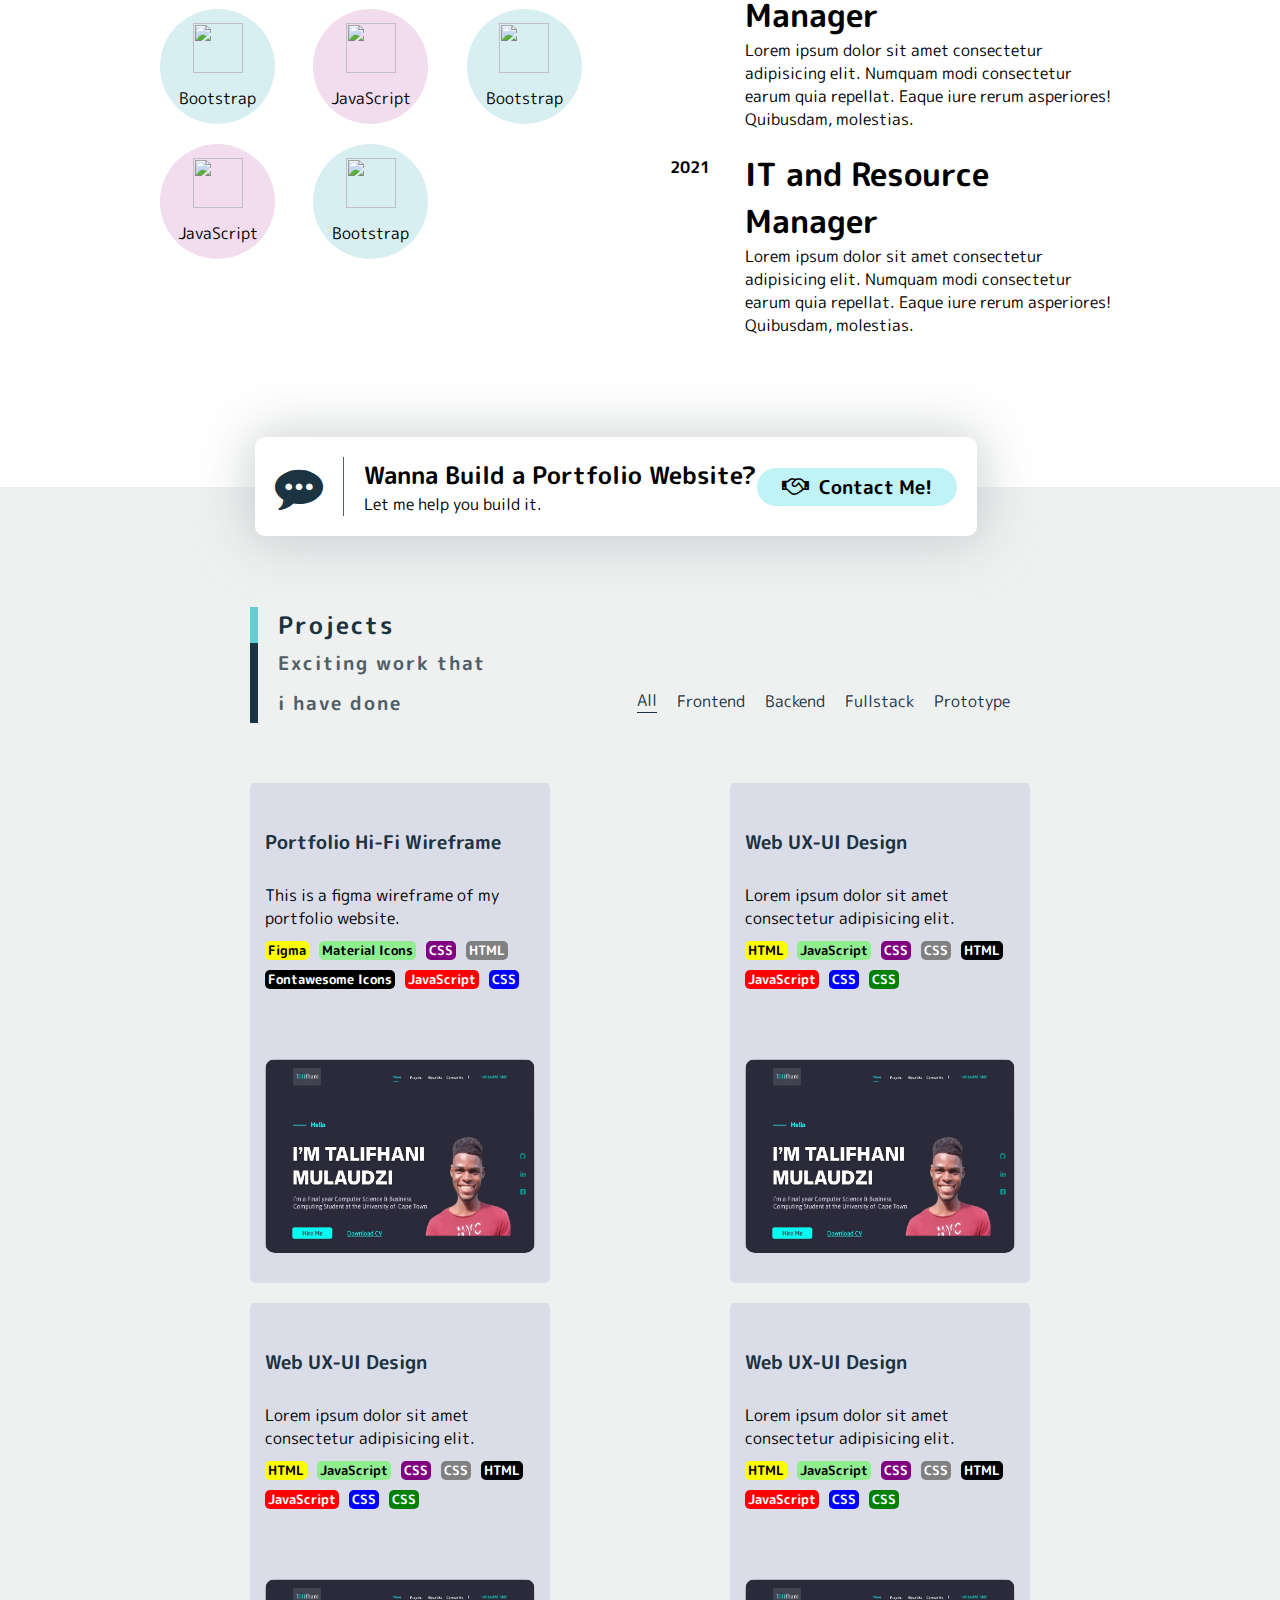
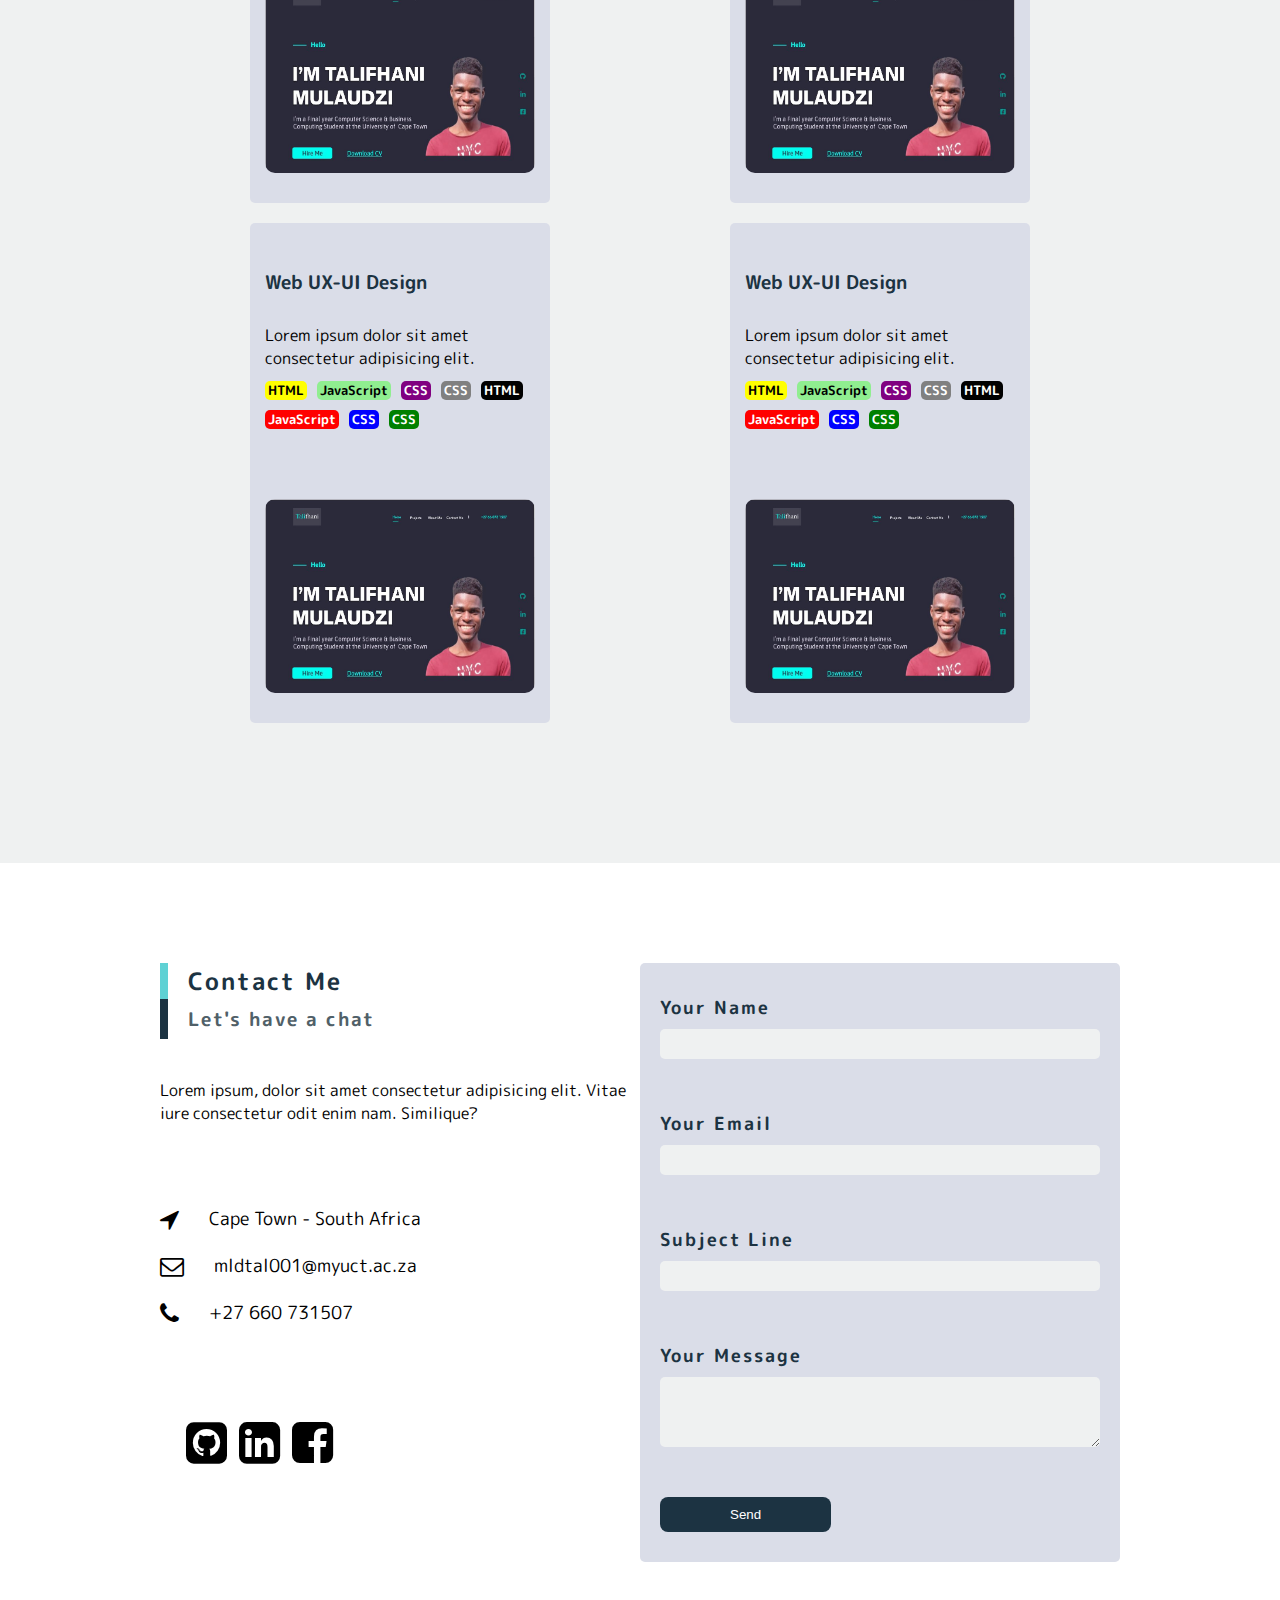
==== commit 3affd4f6: "Social links" ====
--- a/index.html
+++ b/index.html
@@ -29,7 +29,11 @@
     <title>Talifhani Mulaudzi</title>
   </head>
   <body>
-    
+    <ul class="socials">
+      <li><a href="#" rel=""><i class="fa fa-github-square" aria-hidden="true"></i></a></li>
+      <li><a href="#" rel=""><i class="fa fa-linkedin-square" aria-hidden="true"></i></a></li>
+      <li><a href="#" rel=""><i class="fa fa-facebook-square" aria-hidden="true"></i></a></li>
+    </ul>
     <header id="header" class="header-wrapper">
       <canvas class="particles"></canvas>
       <div class="head-center">
--- a/style.css
+++ b/style.css
@@ -25,8 +25,23 @@
 }
 
 body{
+    position: relative;
     font-family: 'M PLUS Rounded 1c', sans-serif;
 }
+
+.socials{
+    position: fixed;
+    z-index: 10;
+    font-size: 3rem;
+    /* top: 20%; */
+    margin: 15% 0px 0px 2%;
+    /* margin: 0px 20px; */
+}
+
+.socials li{
+    margin-bottom: 10px;   
+}
+
 
 /* Remove style from all uls */
 ul{
@@ -237,6 +252,7 @@
 /* Skills and experiences */
 .skills-section{
     padding-top: 90px;
+    position: relative;
     /* background-color: var(--background-odd); */
 }
 
@@ -338,7 +354,20 @@
     background: #d8eff1;
 }
 
+.scroll-top{
+    position: fixed;
+    bottom:50px;
+    left: 50px;
+    padding: 20px 24px;
+    background-color: #eaeef0;
+    font-size: 1.2rem;
+    color: var(--secondary);
+    border-radius: 100%;
+    transition: 1.5s;
+}
+
 .projects{
+    /* transition: 1.5s; */
     background-color: var(--background-odd);
     padding: 120px;
 }
@@ -386,6 +415,7 @@
 .wide-card{
     grid-area: filter-menu;
     display: flex;
+    flex-wrap: nowrap;
     background-color: var(--background);
     /* width: 70%; */
     justify-content: space-between;
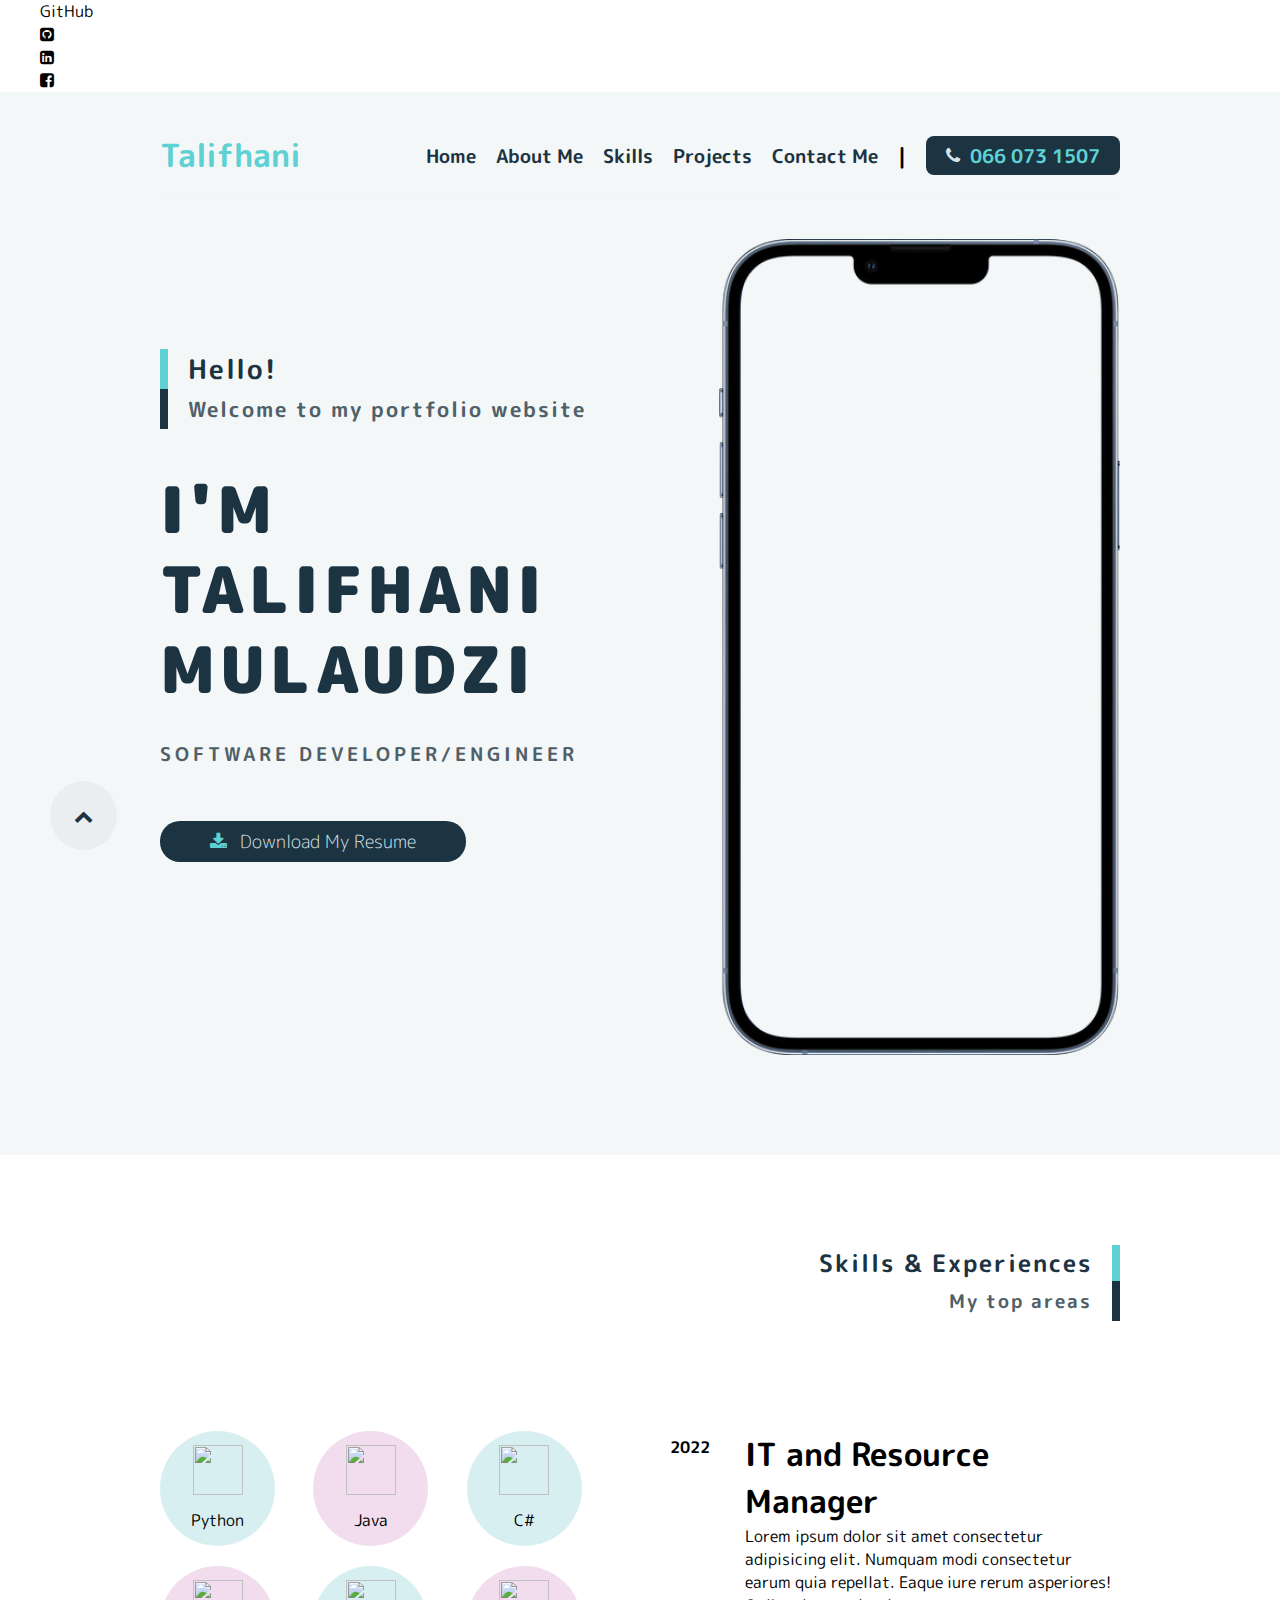
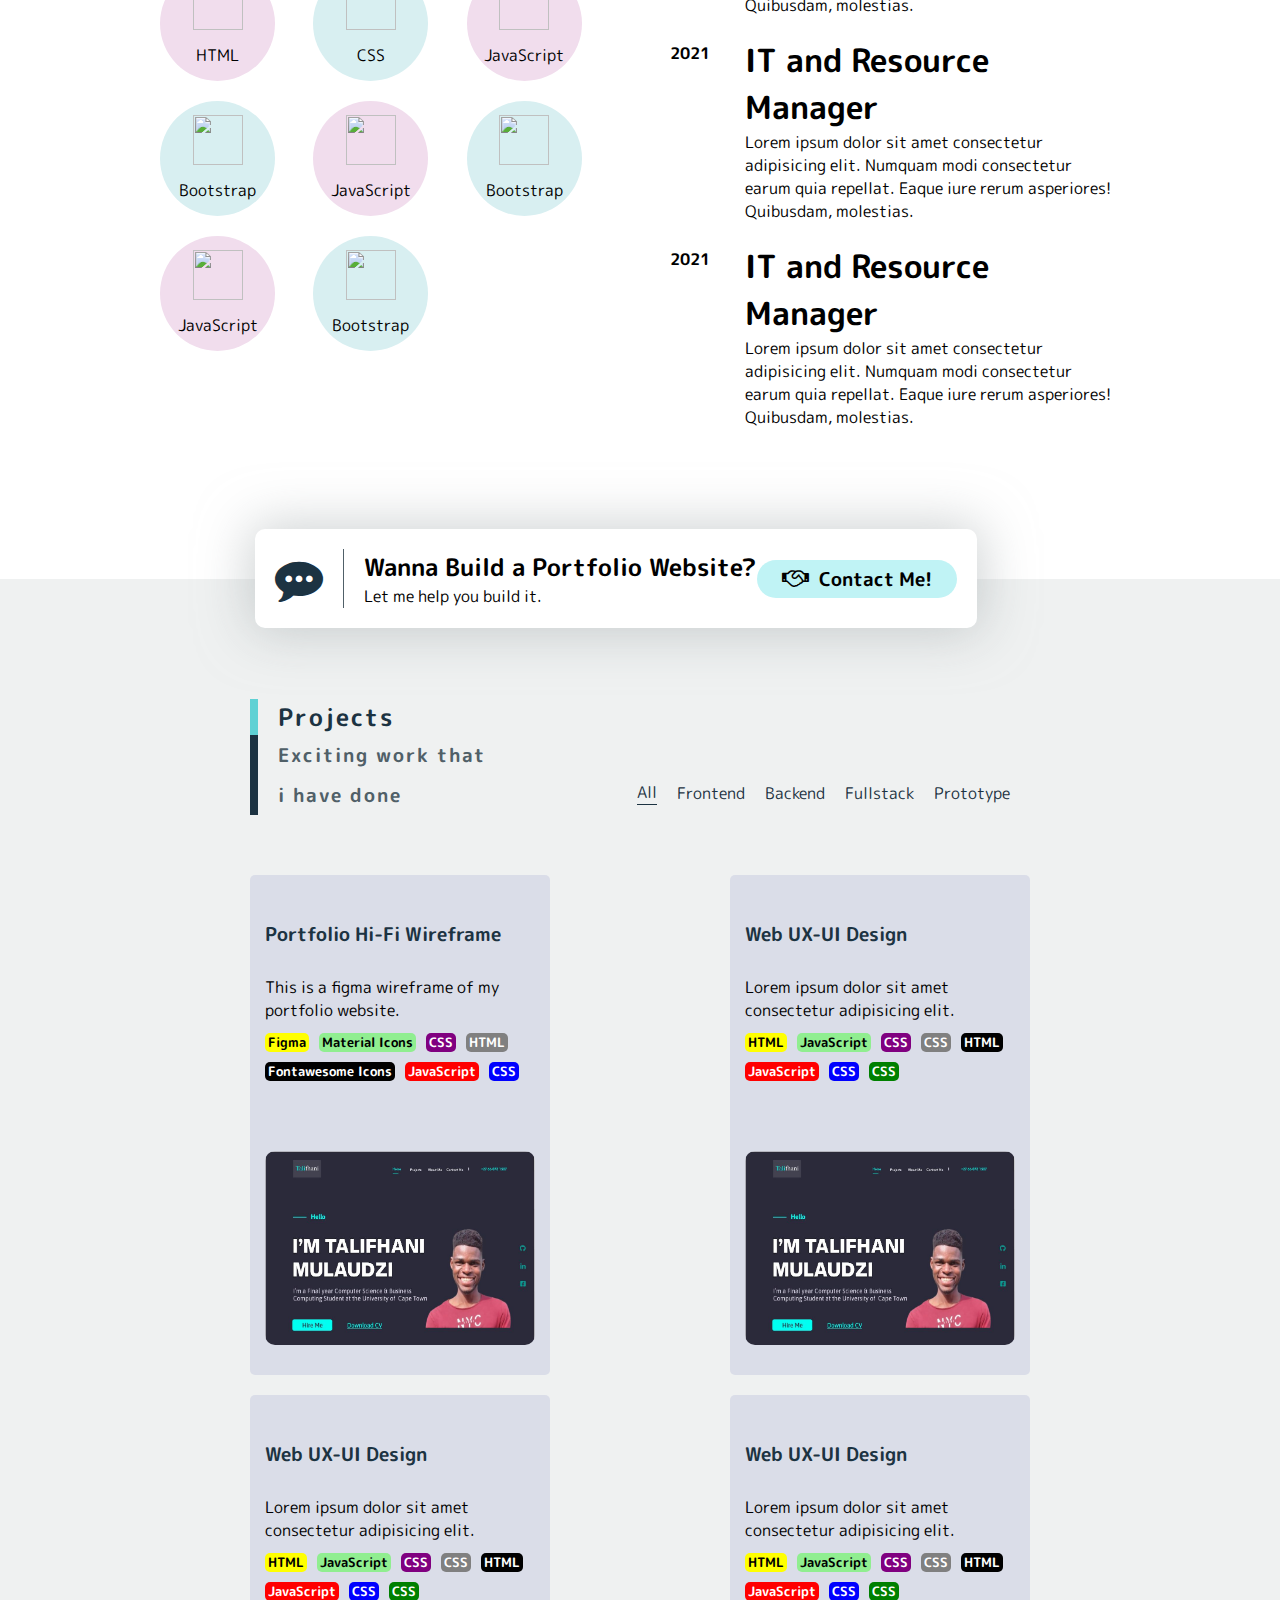
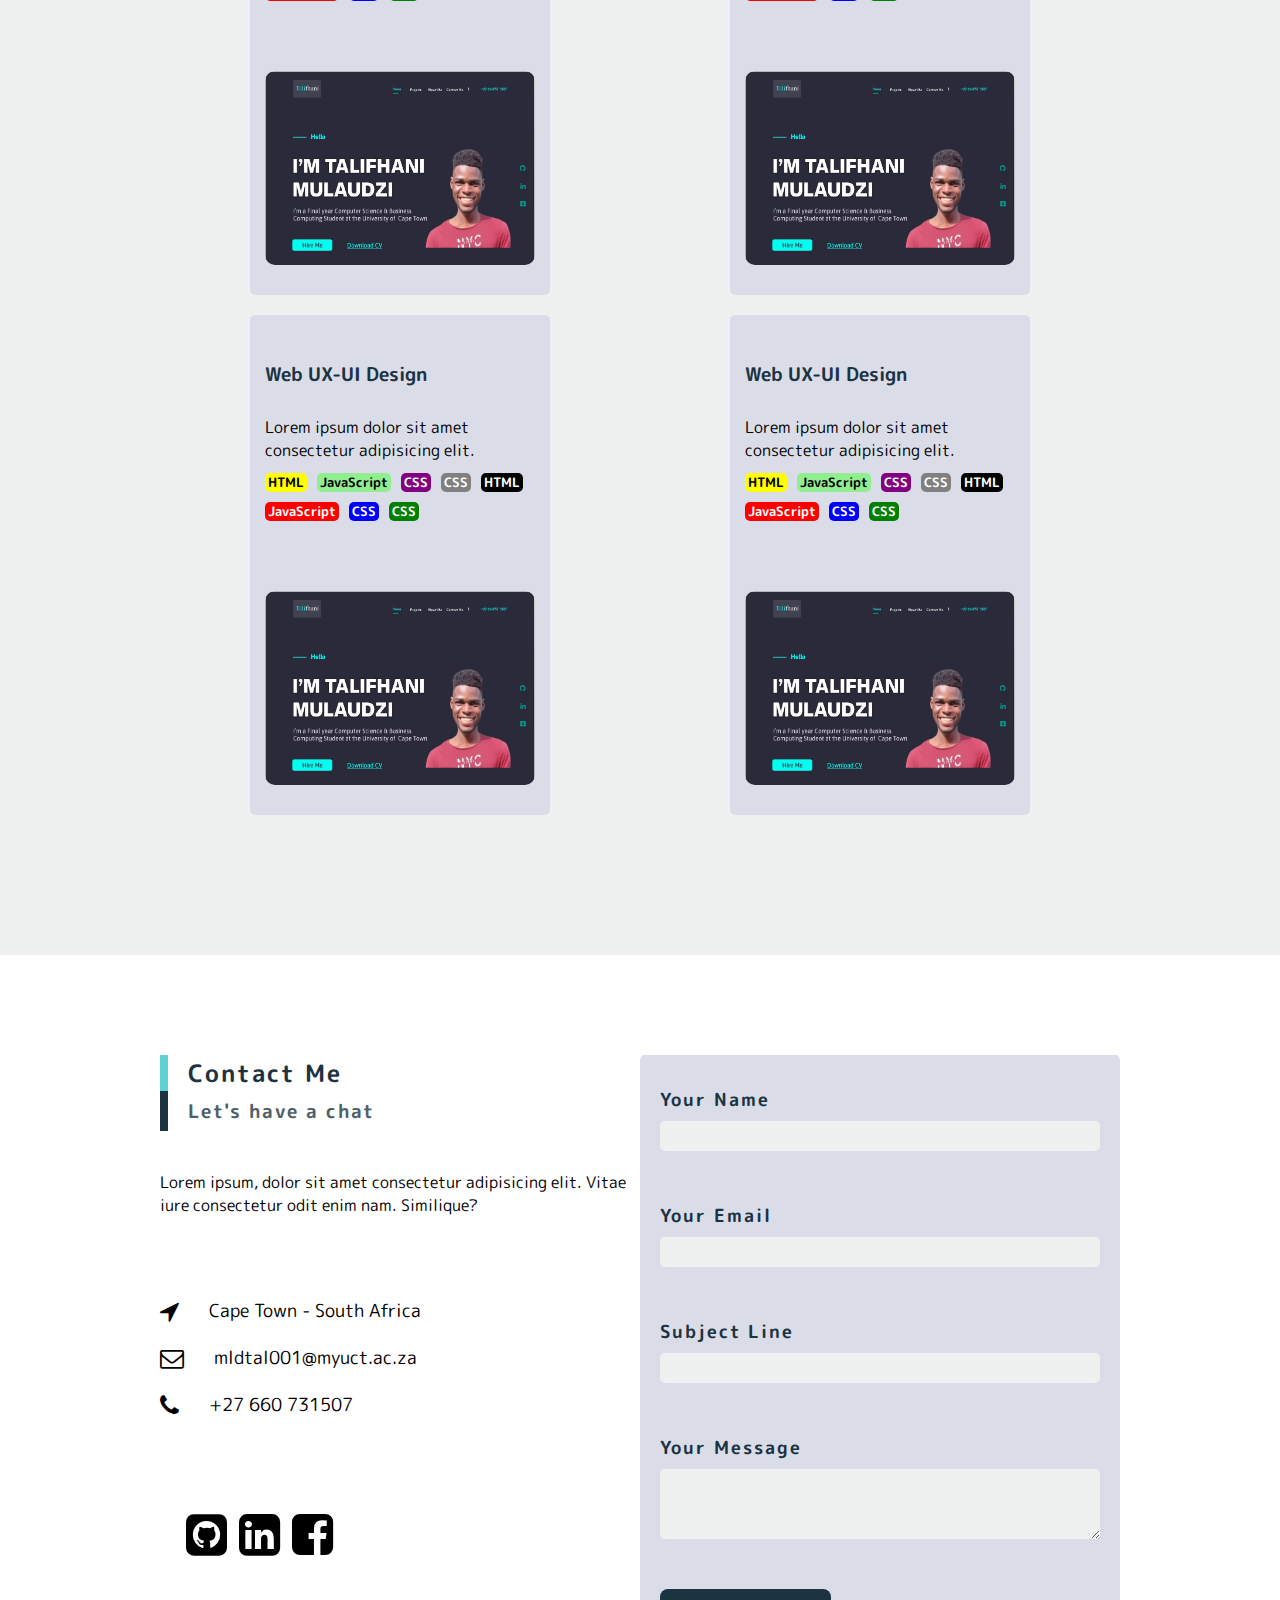
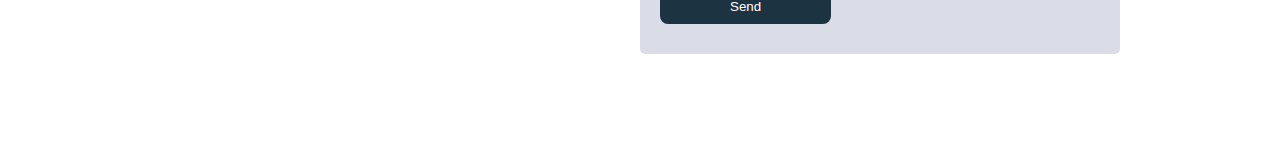
==== commit d1c0133f: "Html update" ====
--- a/index.html
+++ b/index.html
@@ -29,8 +29,8 @@
     <title>Talifhani Mulaudzi</title>
   </head>
   <body>
-    <ul class="socials">
-      <li><a href="#" rel=""><i class="fa fa-github-square" aria-hidden="true"></i></a></li>
+    <ul class="social-links">
+      <li><p>GitHub</p><a href="#" rel=""><i class="fa fa-github-square" aria-hidden="true"></i></a></li>
       <li><a href="#" rel=""><i class="fa fa-linkedin-square" aria-hidden="true"></i></a></li>
       <li><a href="#" rel=""><i class="fa fa-facebook-square" aria-hidden="true"></i></a></li>
     </ul>
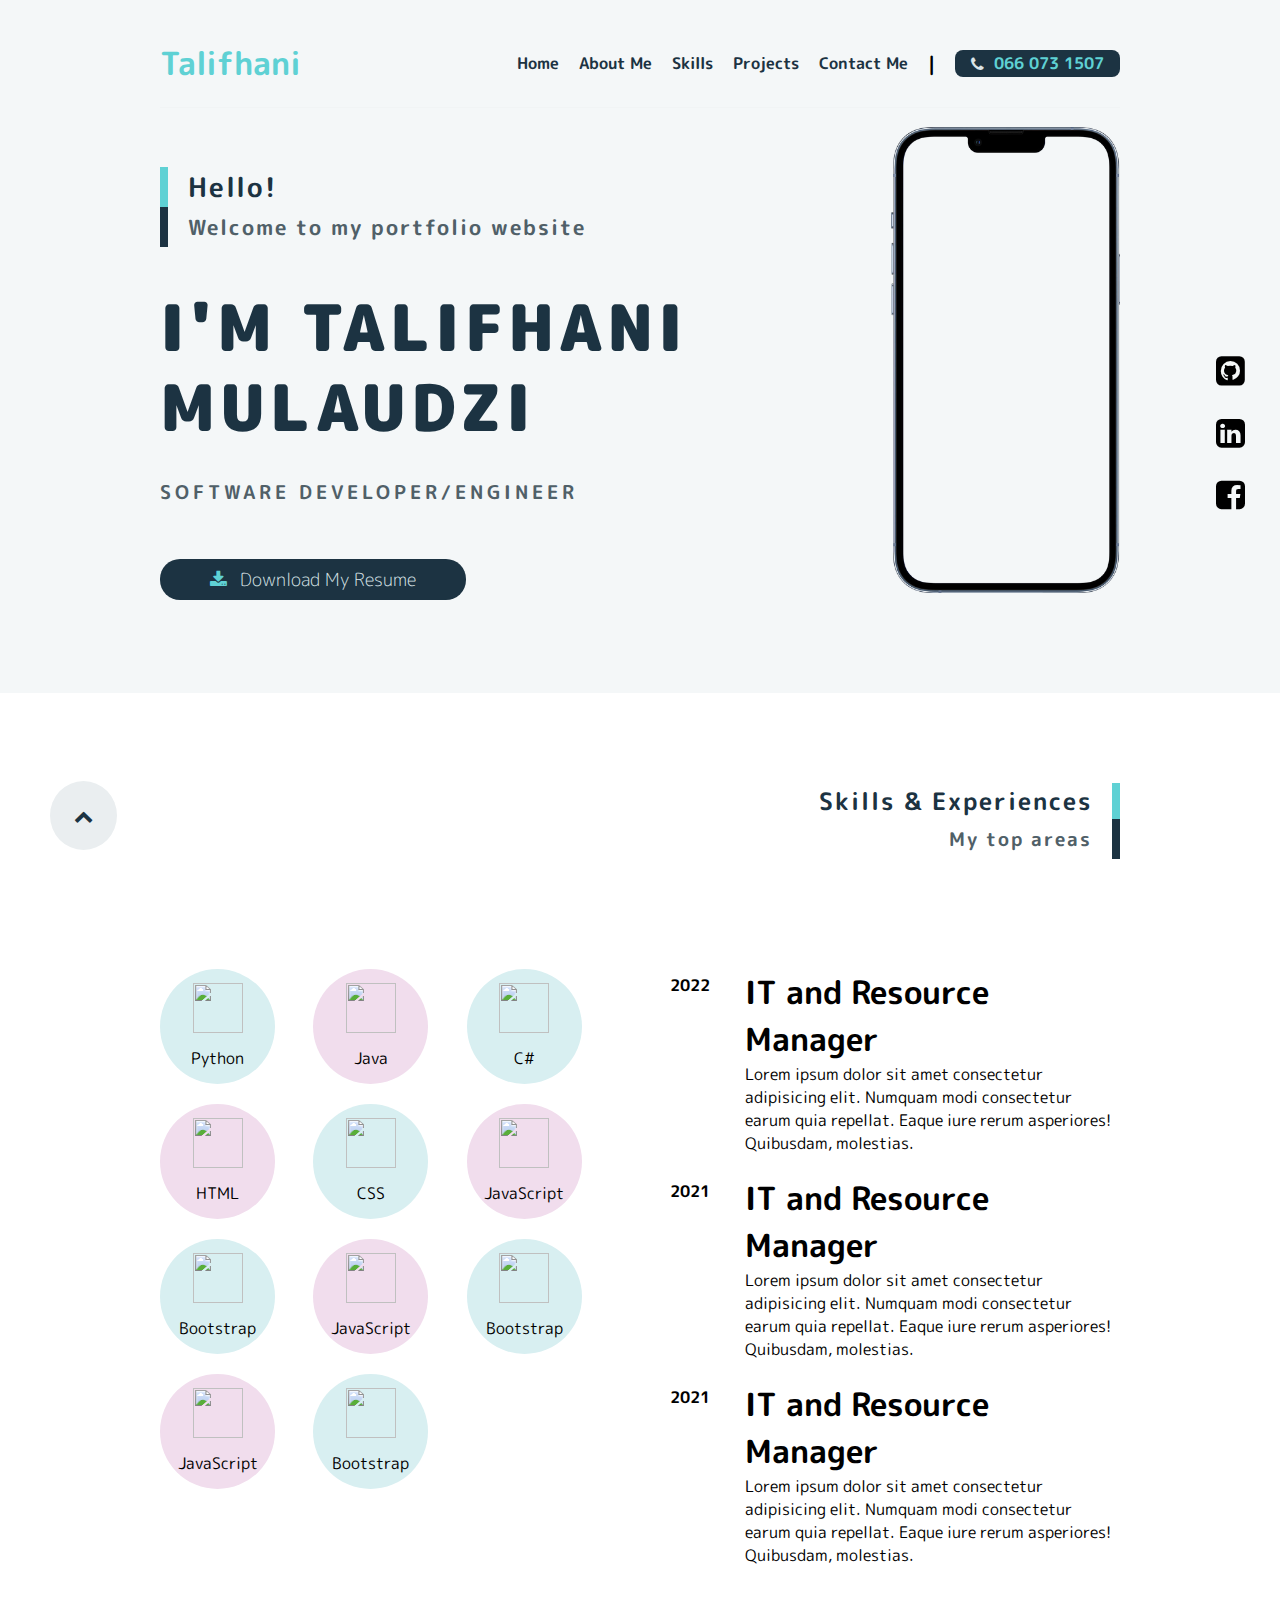
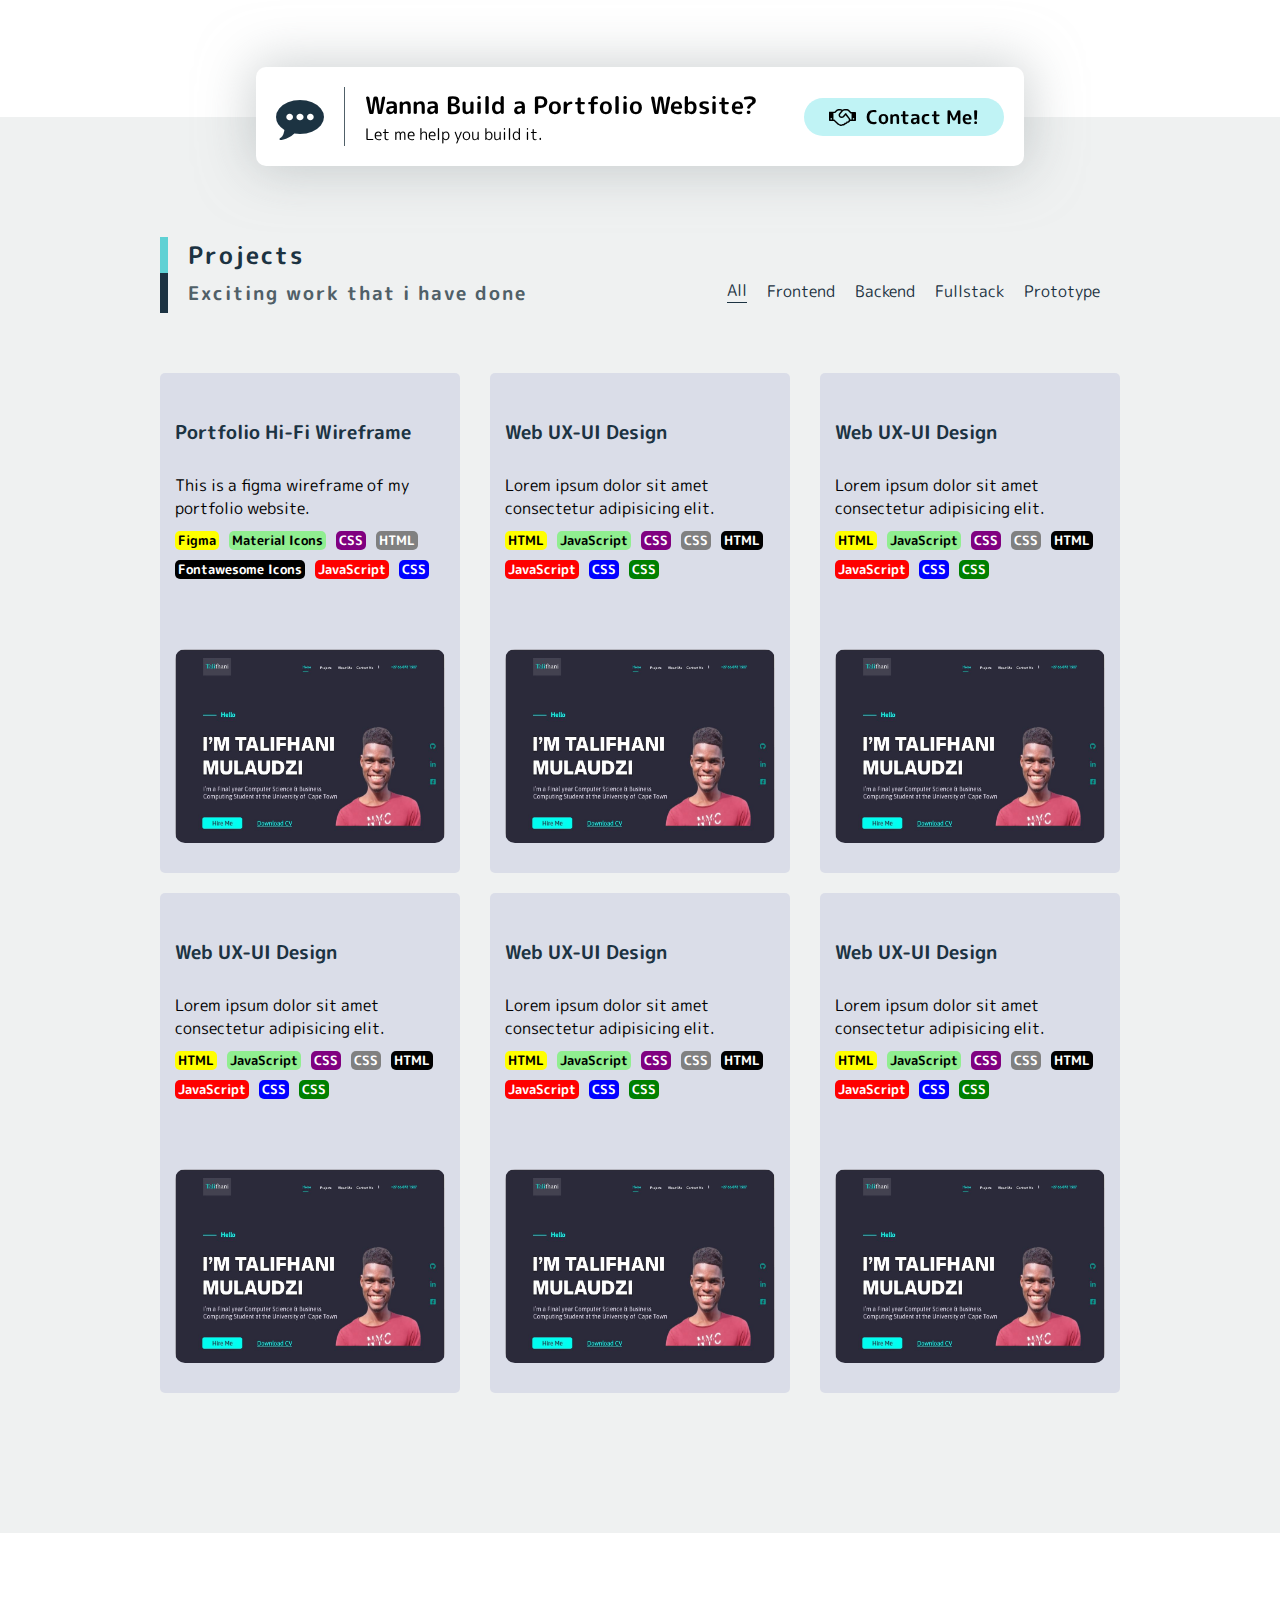
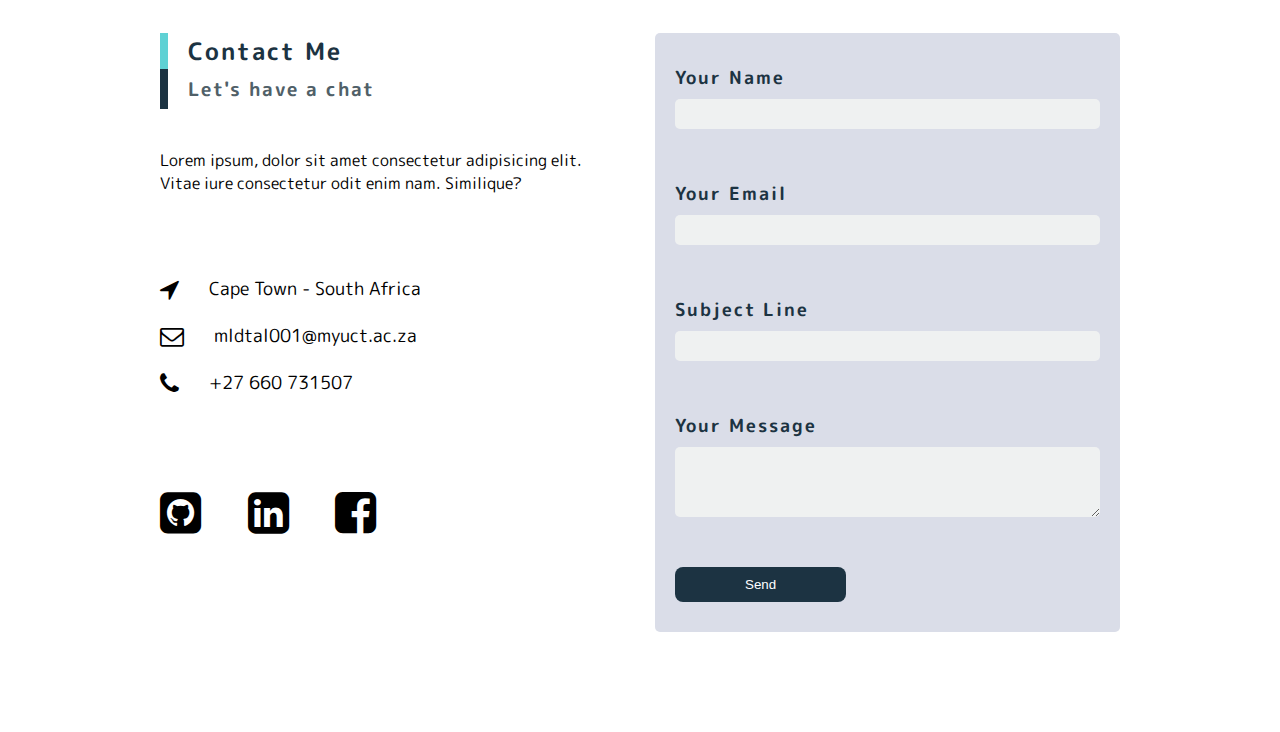
==== commit f74a6abb: "Responsive on laptop" ====
--- a/index.html
+++ b/index.html
@@ -34,6 +34,7 @@
       <li><a href="#" rel=""><i class="fa fa-linkedin-square" aria-hidden="true"></i></a></li>
       <li><a href="#" rel=""><i class="fa fa-facebook-square" aria-hidden="true"></i></a></li>
     </ul>
+    
     <header id="header" class="header-wrapper">
       <canvas class="particles"></canvas>
       <div class="head-center">
--- a/style.css
+++ b/style.css
@@ -29,19 +29,45 @@
     font-family: 'M PLUS Rounded 1c', sans-serif;
 }
 
-.socials{
+.social-links{
+    z-index: 10;
     position: fixed;
-    z-index: 10;
+    padding: 0px;
+    top: 45%;
+    right: 5%;
+    display: flex;
+    flex-direction: column;
+    align-items: flex-end;    
+    width: 200px;
+}
+
+.social-links i{
     font-size: 3rem;
-    /* top: 20%; */
-    margin: 15% 0px 0px 2%;
-    /* margin: 0px 20px; */
-}
-
-.socials li{
-    margin-bottom: 10px;   
-}
-
+    
+}
+
+.social-links li{
+    /* width: 0px; */
+    display: flex; 
+    justify-content: flex-end;
+    align-items: center;
+    /* padding: 0px; */
+    margin-bottom: 40px;
+    transition-property: width;
+    transition-duration: 5s;
+    transition-delay: 2s;
+    
+}
+
+.social-links li p{
+    display: none;
+}
+
+.social-links li:hover{
+    /* justify-content: flex-start; */
+    width: 200px;
+    background-color: #ffffff;
+}
 
 /* Remove style from all uls */
 ul{
@@ -64,13 +90,12 @@
 .particles{
     position: absolute;
     z-index: -1;
-
 }
 
 .header-wrapper{
     position: relative;
     font-size: large;
-    font-weight: 500;
+    font-weight: 500px;
     padding-top: 20px;
     padding-bottom: 0px;
     display: grid;
@@ -81,6 +106,8 @@
     background-color: var(--home-bg-color);
 }
 
+
+
 /* THe navigation bar */
 nav{
     grid-area: nav;
@@ -90,6 +117,9 @@
     padding: 20px 0px;
     box-shadow: 0px 1px 1px 0px rgba(0,0,0,0.01);
 }
+
+
+
 nav > h1{
     font-weight: bolder;
     font-size: 2rem;
@@ -150,15 +180,17 @@
     "intro picture"
     ;
     grid-gap: 0px;
-}
+    transition-property: grid-template-columns;
+    transition-delay: 5s;
+
+}
+
+
 
 .intro{
     padding-top: 70px;
     padding-bottom: 200px;
-    /* padding-left: 40px; */
     grid-area: intro;
-    /* border: 2px dashed #1C3342; */
-    /* height: 500px; */
 }
 
 .picture{
@@ -369,7 +401,8 @@
 .projects{
     /* transition: 1.5s; */
     background-color: var(--background-odd);
-    padding: 120px;
+    padding: 120px 0px;
+    position: relative;
 }
 
 
@@ -379,14 +412,14 @@
     max-width: var(--site-max-width);
     margin: auto;
     display: grid;
+    grid-template-columns: 2fr 1fr;
     grid-template-areas: 
     "heading filter-menu"
     "card-wrapper card-wrapper"
     ;
     align-items: flex-end;
-    /* justify-items: center; */
     grid-row-gap: 60px;
-    position: relative;
+    
 
 }
 
@@ -417,14 +450,13 @@
     display: flex;
     flex-wrap: nowrap;
     background-color: var(--background);
-    /* width: 70%; */
     justify-content: space-between;
     align-items: center;
     padding: 20px;
     position: absolute;
-    top: -170px;
-    left: -45%;
-    right: 10%;
+    top: -3.5%;
+    left: 25%;
+    right: 25%;
     border-radius: 10px;
     box-shadow: 0px 0px 52px 5px rgba(168, 175, 177, 0.57);
 
@@ -563,6 +595,7 @@
     margin: auto;
     display: grid;
     grid-template-columns: repeat(2, 1fr);
+    grid-gap: 30px;
     justify-items: end;
 }
 
@@ -657,4 +690,50 @@
     background-color: var(--secondary);
     color: var(--background);
     border-radius: 8px;
-}+}
+
+/* Media Queries */
+@media screen and (max-width: 1500px) {
+    
+    /* Navigation Bar */
+    .nav-list >  li{
+        font-size: 1rem;
+    }
+    
+    .nav-list > a > li > h3{
+        font-size: 1rem;
+    }
+
+    .nav-list > a > .call{
+        font-size: 1rem;
+        padding: 2px 16px;
+    }
+
+    .header-content{
+        padding-top: 20px;
+        grid-template-columns: 2fr 1fr;
+        grid-gap: 20px;
+    }
+
+    .intro{
+        padding-top: 0px;
+        padding-bottom: 0px;
+        grid-area: intro;
+    }
+
+    .social-links{
+        top: 35%;
+        right: 5px;
+        transform: scale(0.7);
+    }
+
+    /* Skills Section Looks good at this breakpoint*/
+
+    /* Wide card */
+    .wide-card{
+        top: -3.5%;
+        left: 20%;
+        right: 20%;
+    }
+}
+/* 
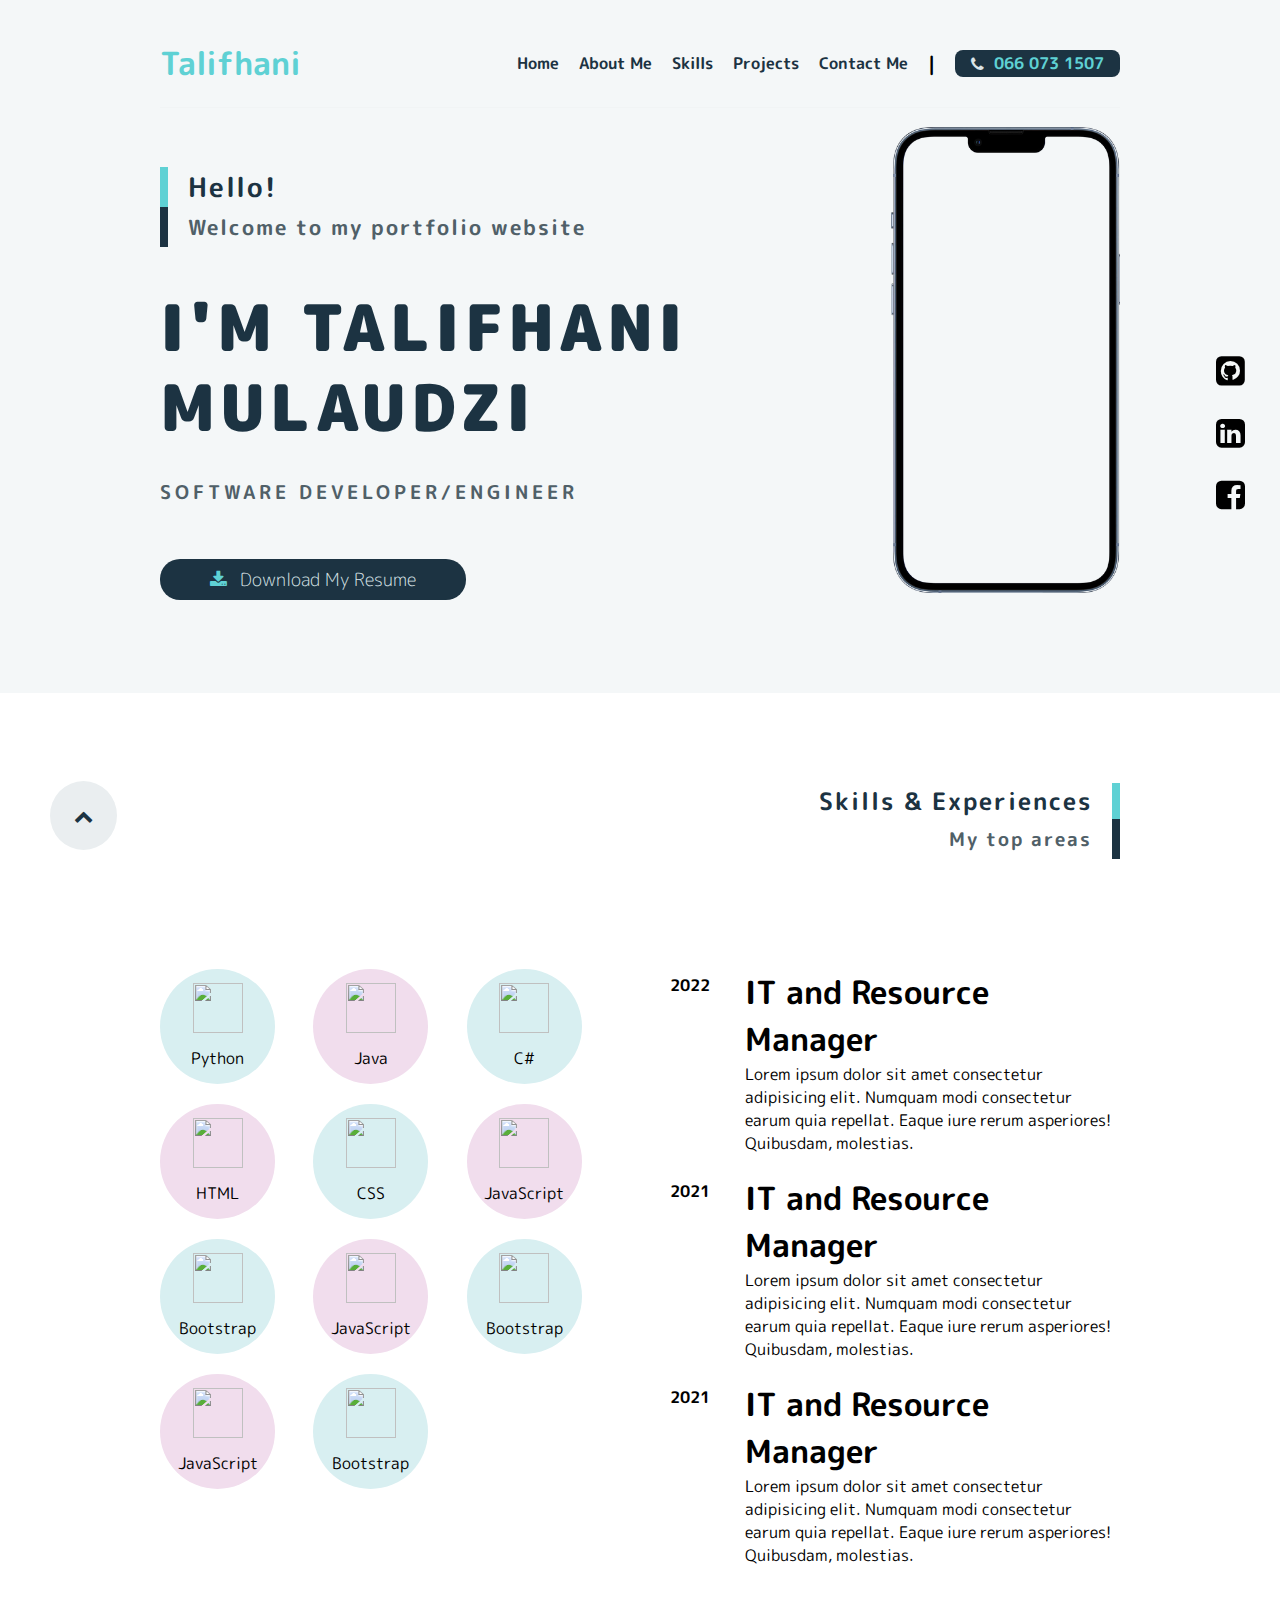
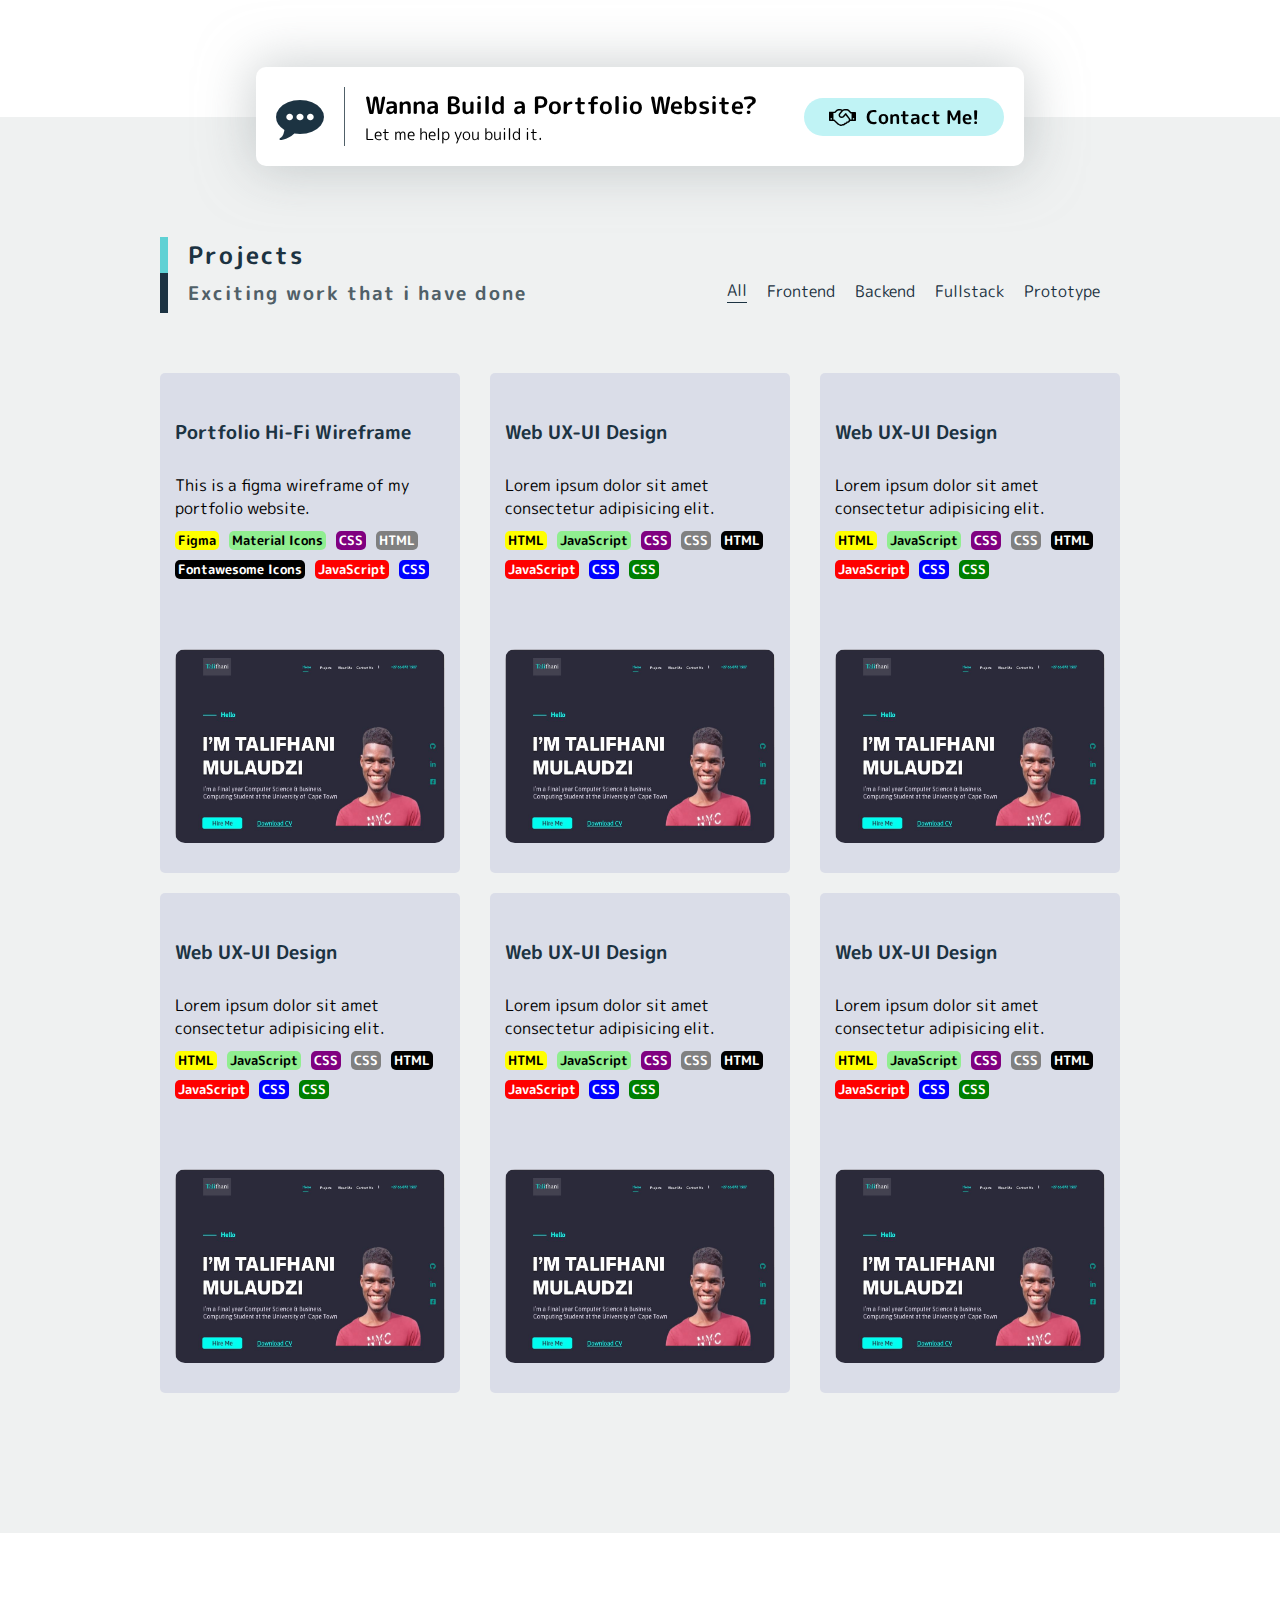
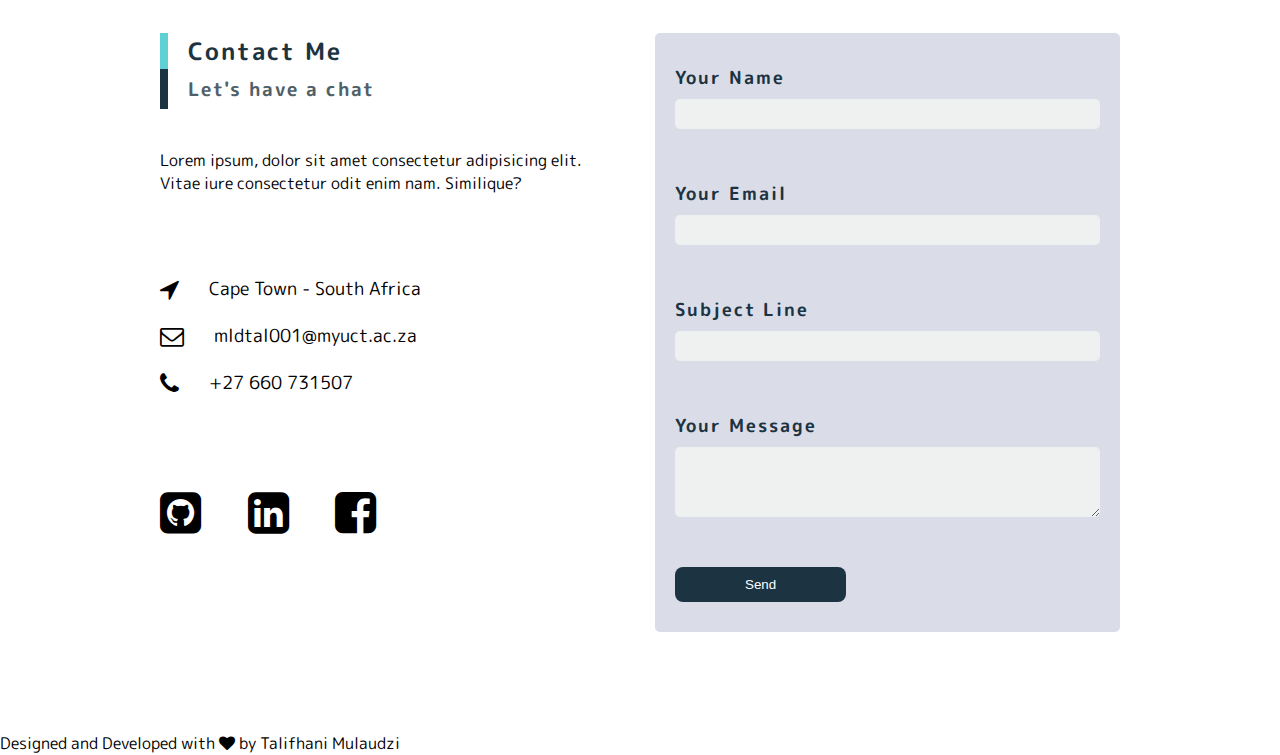
==== commit e6298e27: "Add a footer" ====
--- a/index.html
+++ b/index.html
@@ -403,6 +403,10 @@
       </section>
 
     </main>
+
+    <footer>
+      Designed and Developed with <i class="fa fa-heart" aria-hidden="true"></i> by Talifhani Mulaudzi
+    </footer>
     <script src="script.js"></script>
     <script src="https://cdnjs.cloudflare.com/ajax/libs/particlesjs/2.2.3/particles.min.js"></script>
   </body>
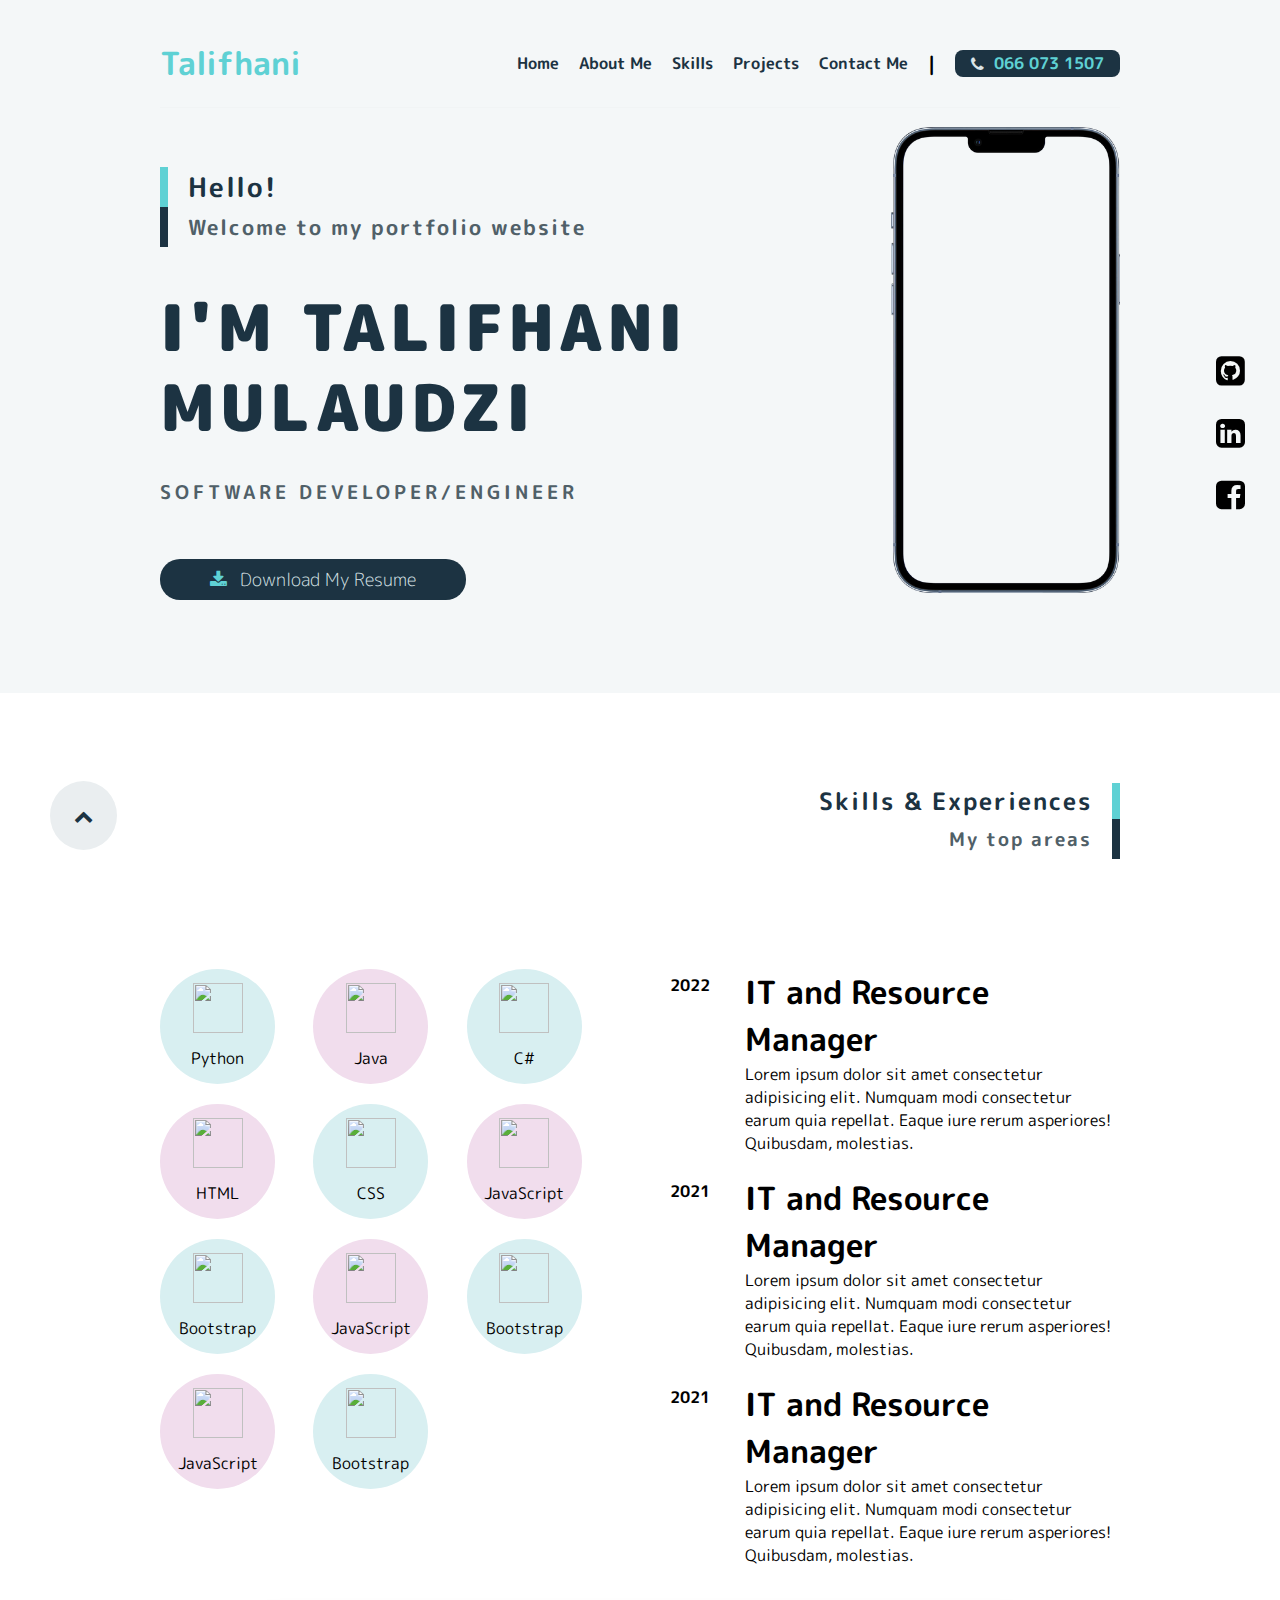
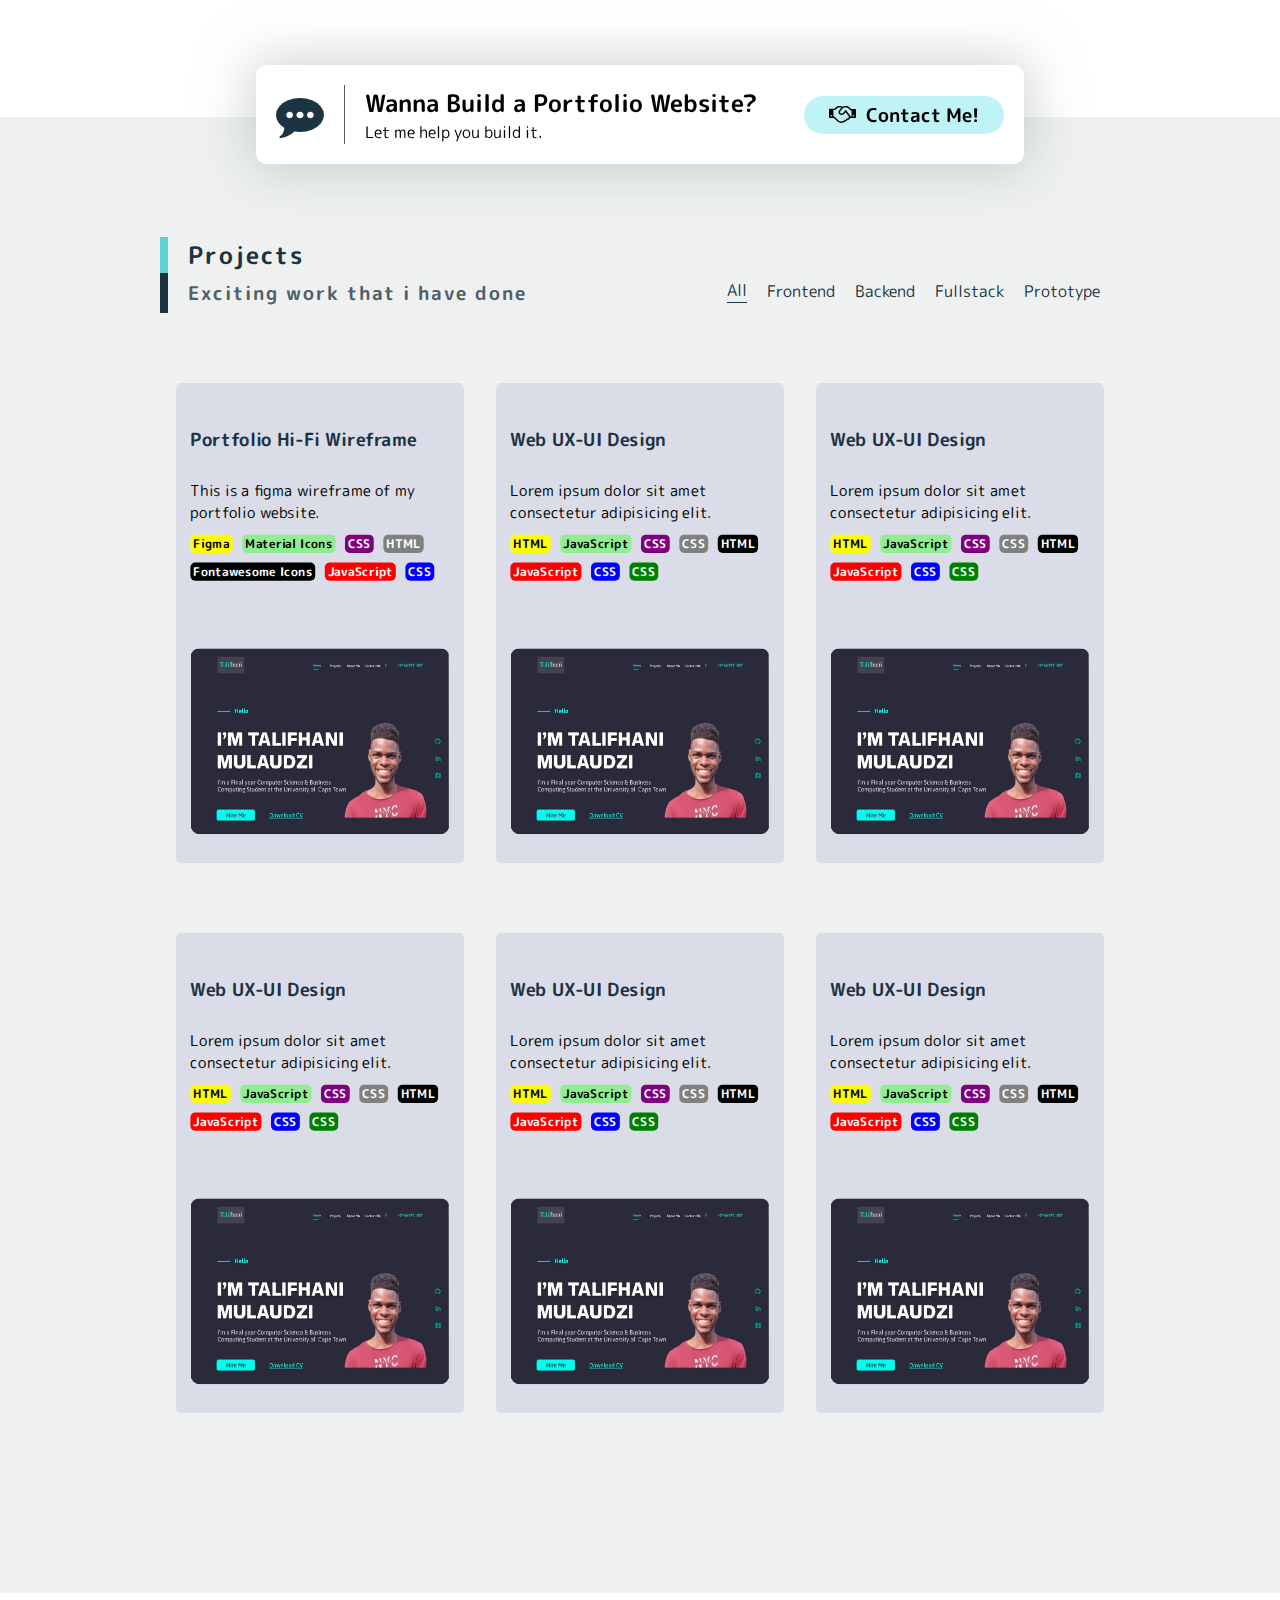
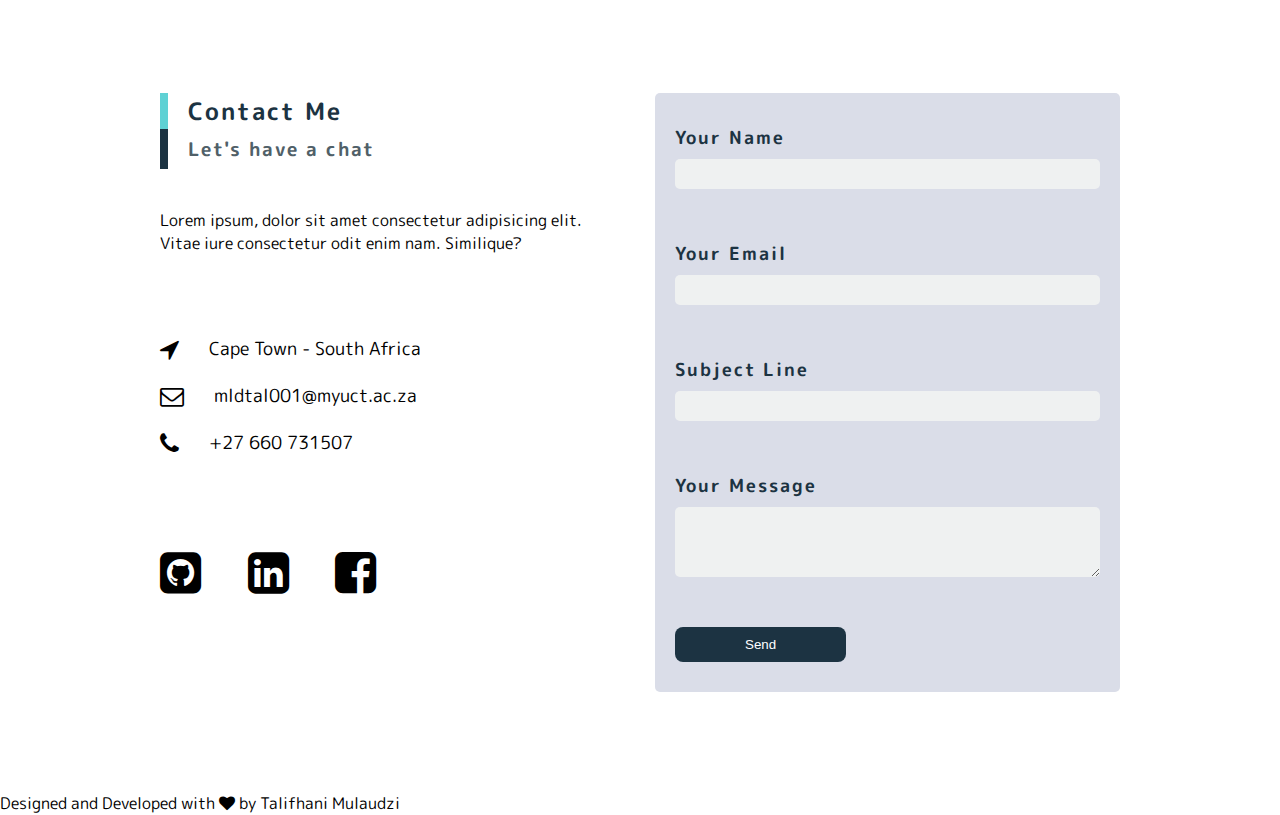
==== commit ff1068cb: "Responsive project menu" ====
--- a/index.html
+++ b/index.html
@@ -247,6 +247,7 @@
               <a href="#"><li>Fullstack</li></a>
               <a href="#"><li>Prototype</li></a>
             </ul>
+            <i class="fa fa-bars" aria-hidden="true"></i>
           </div>
           <div class="card-wrapper">
             <div class="card">
--- a/style.css
+++ b/style.css
@@ -335,12 +335,10 @@
 
 .experience .year{
     padding: 5px 0px;
-    /* border: 2px dashed #1C3342; */
-}
-
-.experience-description{
-    /* border: 2px dashed #5FD1D4; */
-}
+}
+
+/* .experience-description{
+} */
 
 
 
@@ -423,6 +421,12 @@
 
 }
 
+.filter-menu i{
+    display: none;
+    text-align: end;
+    /* padding-right: 35px; */
+}
+
 .filter-menu ul{
     display: flex;
     /* border: 2px dashed #1C3342; */
@@ -514,7 +518,18 @@
     align-items: center;
 
     /* To be removed! */
-    margin-bottom: 20px;
+    /* margin-bottom: 0px; */
+}
+
+.card-wrapper .card{
+    transform: scale(1.06);
+    margin-bottom: 100px; 
+    transition-property: transform;
+    transition: 0.3s;
+}
+
+.card-wrapper .card:hover{
+    transform: scale(1.2);
 }
 
 .card > div{
@@ -735,5 +750,166 @@
         left: 20%;
         right: 20%;
     }
-}
+
+   /* Projects */
+   .card-wrapper .card{
+    transform: scale(0.96);
+    margin-bottom: 50px; 
+    transition-property: transform;
+    transition: 0.3s;
+    }
+
+    .card-wrapper .card:hover{
+        transform: scale(1.01);
+    }
+
+    .card-wrapper{
+        padding: 0px;
+        justify-content: space-around;
+    }
+
+
+}
+
+
+/* Media Queries */
+@media screen and (max-width: 1200px) {
+    
+    /* Wide card */
+    .wide-card{
+        top: -2%;
+        left: 20%;
+        right: 20%;
+        padding: 10px 20px;
+    }
+
+    .left i {
+        font-size: 2.5rem;
+    }
+    .left div h2 {
+        font-size: 1.3rem;
+    }
+
+    .wide-card .btn{
+        padding: 2px 15px;
+    }
+
+    .btn i{
+        font-size: 1.1rem;
+    }
+    .btn h3{
+        font-weight: 500;
+        font-size: 1.1rem;
+    }
+
+    /* Projects */
+    .card-wrapper .card{
+        transform: scale(1.05);
+        margin-bottom: 50px; 
+        transition-property: transform;
+        transition: 0.3s;
+    }
+
+    .card-wrapper .card:hover{
+        transform: scale(1.1);
+    }
+
+    .card-wrapper{
+        padding: 0px;
+        justify-content: space-around;
+    }
+
+}
+
+
+@media screen and (max-width: 1025px) {
+    
+    /* Navigation Bar */
+    .nav-list >  li{
+        font-size: 0.9rem;
+    }
+    
+    .nav-list > a > li > h3{
+        font-size: 0.9rem;
+    }
+
+    .nav-list > a > .call{
+        font-size: 0.9rem;
+        padding: 2px 16px;
+    }
+    
+    .header-content{
+        
+        grid-template-columns: 2fr 1fr;
+        
+    }
+
+    .intro .welcome{
+        margin: 30px 0px;
+    }
+
+    .intro h1{
+        font-size: 3rem;
+    }
+
+    .intro p{
+        font-size: 1.06rem;
+    }
+
+    .tittle-left, .tittle-right{
+        font-size: 1.3rem;
+    }
+    .subtittle-left, .subtittle-right{
+        font-size: 1.1rem;
+    }
+
+    .skills-wrapper{
+        grid-gap: 15px;
+        /* grid-template-columns: 1fr 3fr; */
+    }
+
+    .experience .year{
+        font-size: 0.95rem;
+    }
+
+    .experience .experience-description h1{
+        padding-top: 3px;
+        font-size: 1rem;
+    }
+
+    /* Wide card */
+    .wide-card .left i{
+        font-size: 2rem;
+    }
+
+    .wide-card .left div h2{
+        font-size: 1.1rem;
+    }
+
+    .wide-card .btn{
+        font-size: 1rem;
+    }
+
+    /* Going to add a JS even listener */
+    .filter-menu ul{
+        display: none;
+        /* flex-wrap: wrap; */
+    }
+    .filter-menu i{
+        display: block;
+    }
+
+}
+
+
 /* 
+
+320px
+480px
+600px
+768px
+900px
+1024px
+1200px
+
+*/
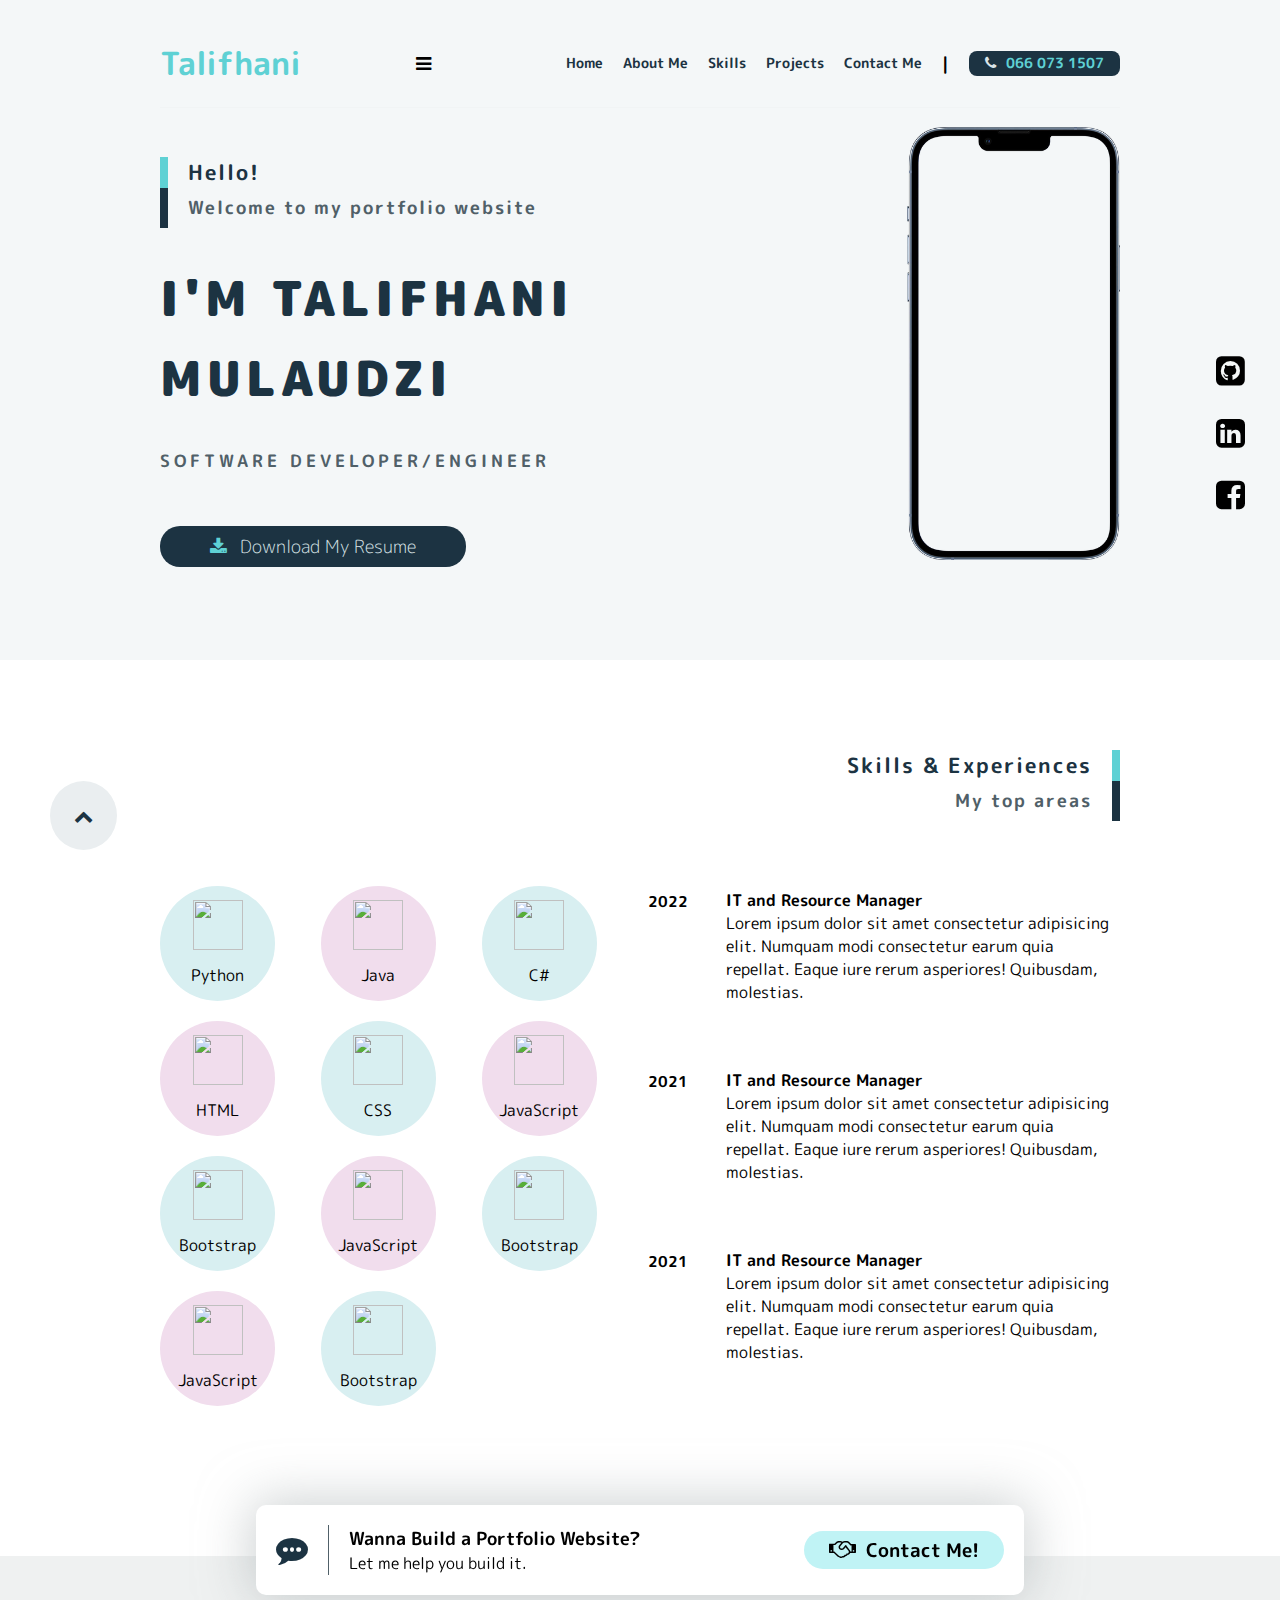
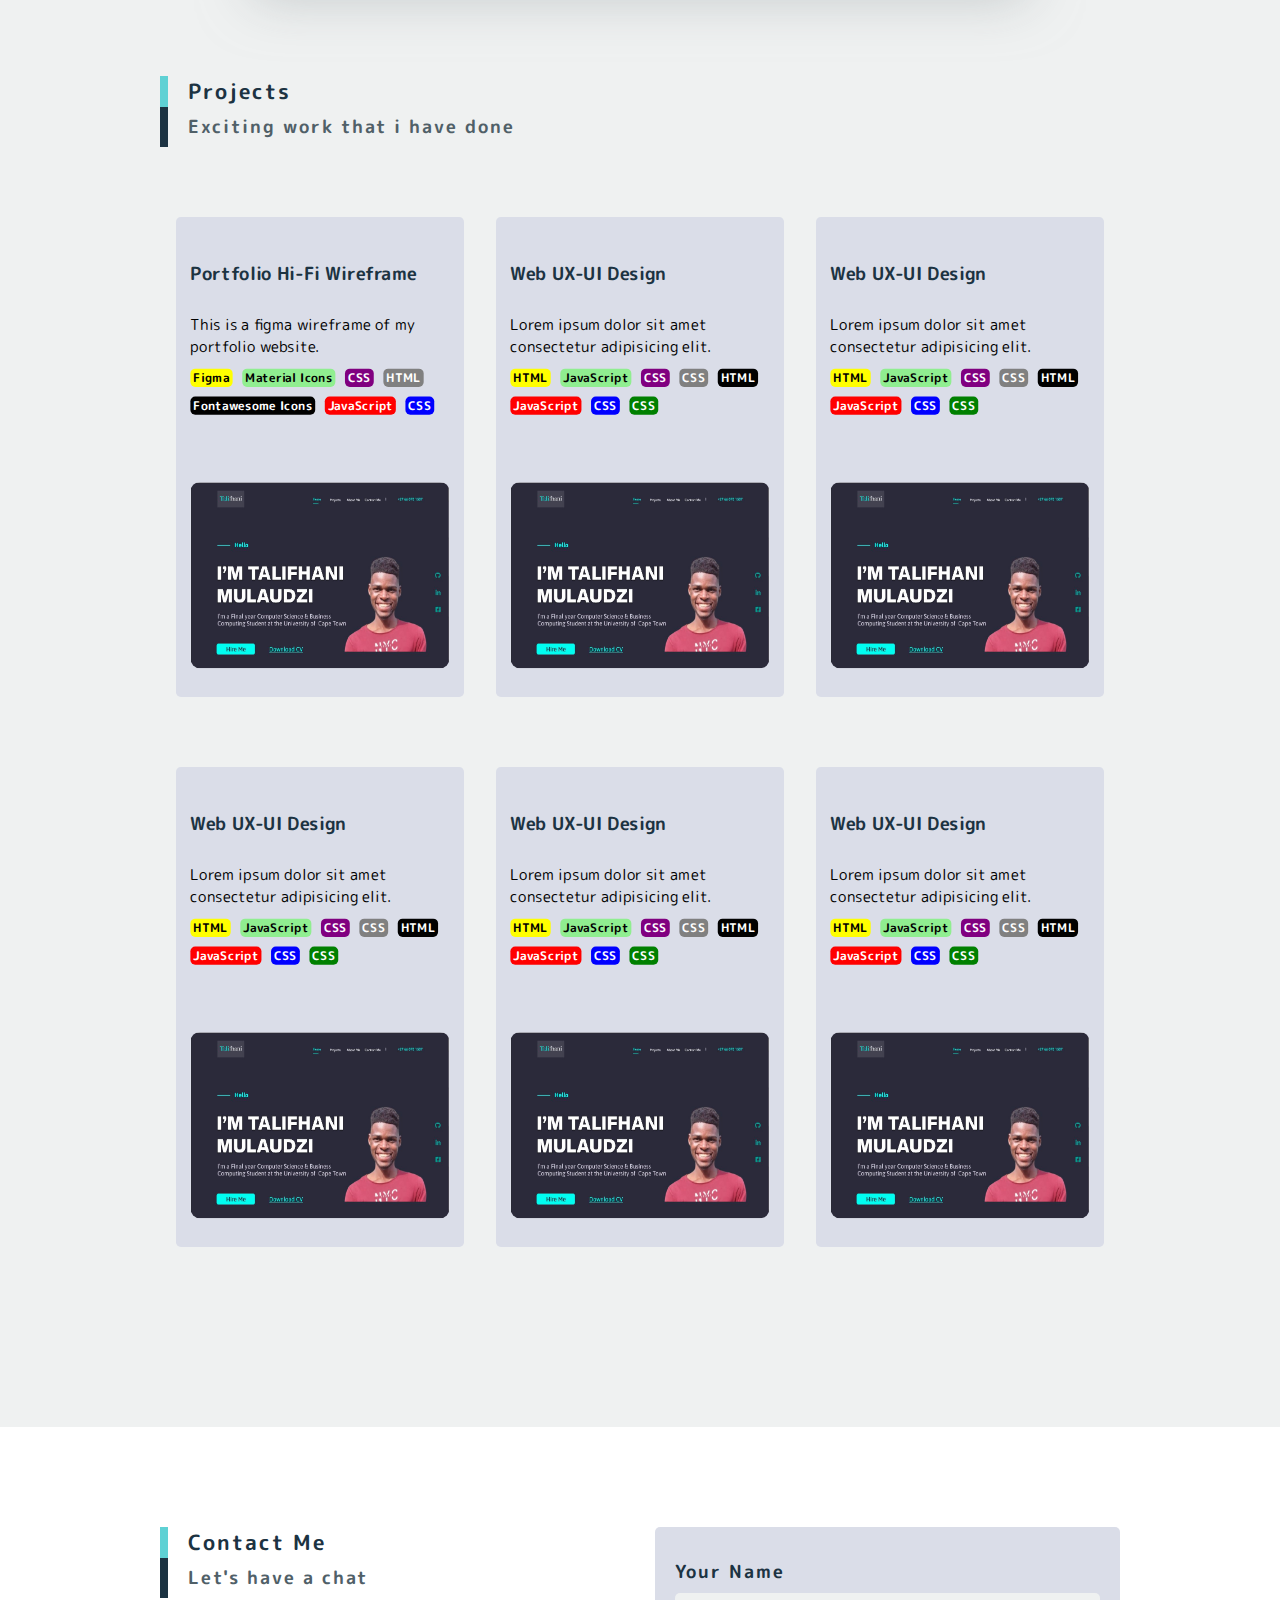
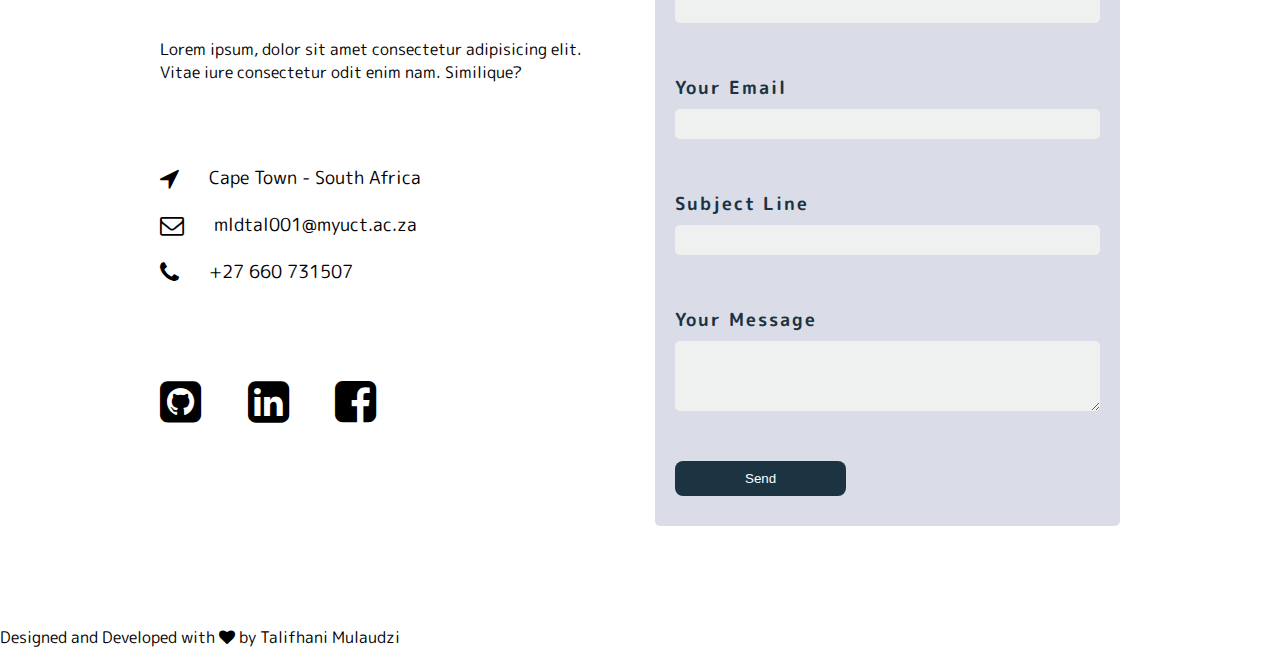
==== commit a64c532f: "Coding for Samsung Galaxy A51/71" ====
--- a/index.html
+++ b/index.html
@@ -40,6 +40,7 @@
       <div class="head-center">
         <nav>
           <h1>Talifhani</h1>
+          <i class="fa fa-bars" aria-hidden="true"></i>
           <div class="nav-wrapper">
             <ul class="nav-list">
               <a href="#"><li><h3>Home</h3></li></a>
@@ -57,6 +58,7 @@
             </ul>
           </div>
         </nav>
+        
         <div class="header-content">
           <div class="intro">
             <div class="welcome">
@@ -247,7 +249,7 @@
               <a href="#"><li>Fullstack</li></a>
               <a href="#"><li>Prototype</li></a>
             </ul>
-            <i class="fa fa-bars" aria-hidden="true"></i>
+            
           </div>
           <div class="card-wrapper">
             <div class="card">
--- a/style.css
+++ b/style.css
@@ -422,6 +422,8 @@
 }
 
 .filter-menu i{
+    color: var(--secondary);
+    font-size: 1.1rem;
     display: none;
     text-align: end;
     /* padding-right: 35px; */
@@ -821,8 +823,8 @@
 
 }
 
-
-@media screen and (max-width: 1025px) {
+/* 1300 window size and 1024 screes */
+@media screen and (max-width: 1300px) {
     
     /* Navigation Bar */
     .nav-list >  li{
@@ -897,6 +899,56 @@
     }
     .filter-menu i{
         display: block;
+    }
+
+}
+
+/* Samsung Galaxy A51/71 */
+@media screen and (max-width: 420px) {
+    
+    :root{
+        --site-width: 90%;
+    }
+
+    .social-links{
+        display: none;
+    }
+
+    nav{
+        box-shadow: 1px 5px 10px rgba(0,0,0,0.2);
+        padding: 10px 25px;
+        margin-top: 0px;
+        top: 0;
+        left: 0;
+        right: 0;
+        position: fixed;
+        background-color: var(--background);
+        z-index: 20;
+    }
+
+    .header-content{
+        padding-top: 70px;
+    }
+
+    .nav-wrapper{
+        display: none;
+    }
+
+    .head-center{
+        position: relative;
+    }
+
+   
+
+    .skills-wrapper{
+        grid-template-areas:
+        "skills-tittles"
+        "skills-list" 
+        "experiences";
+    }
+
+    .contact-wrapper{
+        grid-template-columns: 1fr;
     }
 
 }
